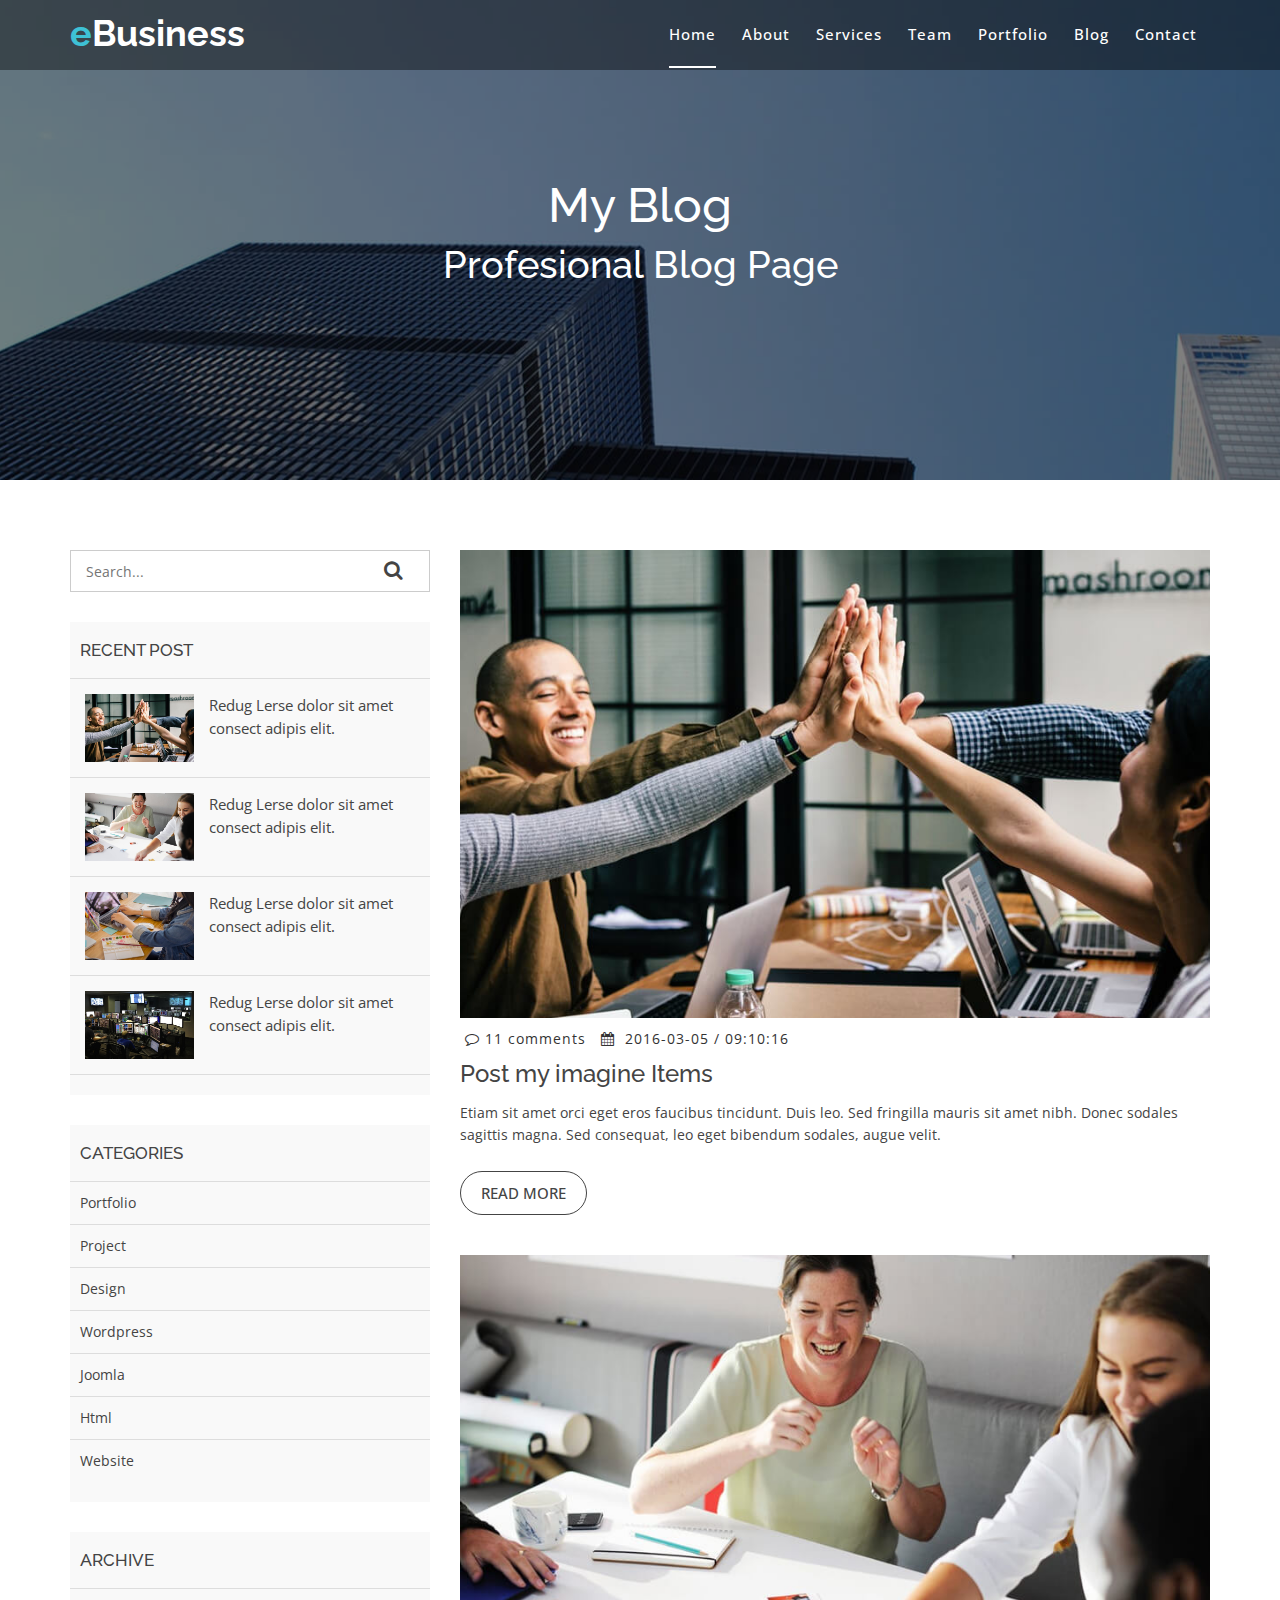
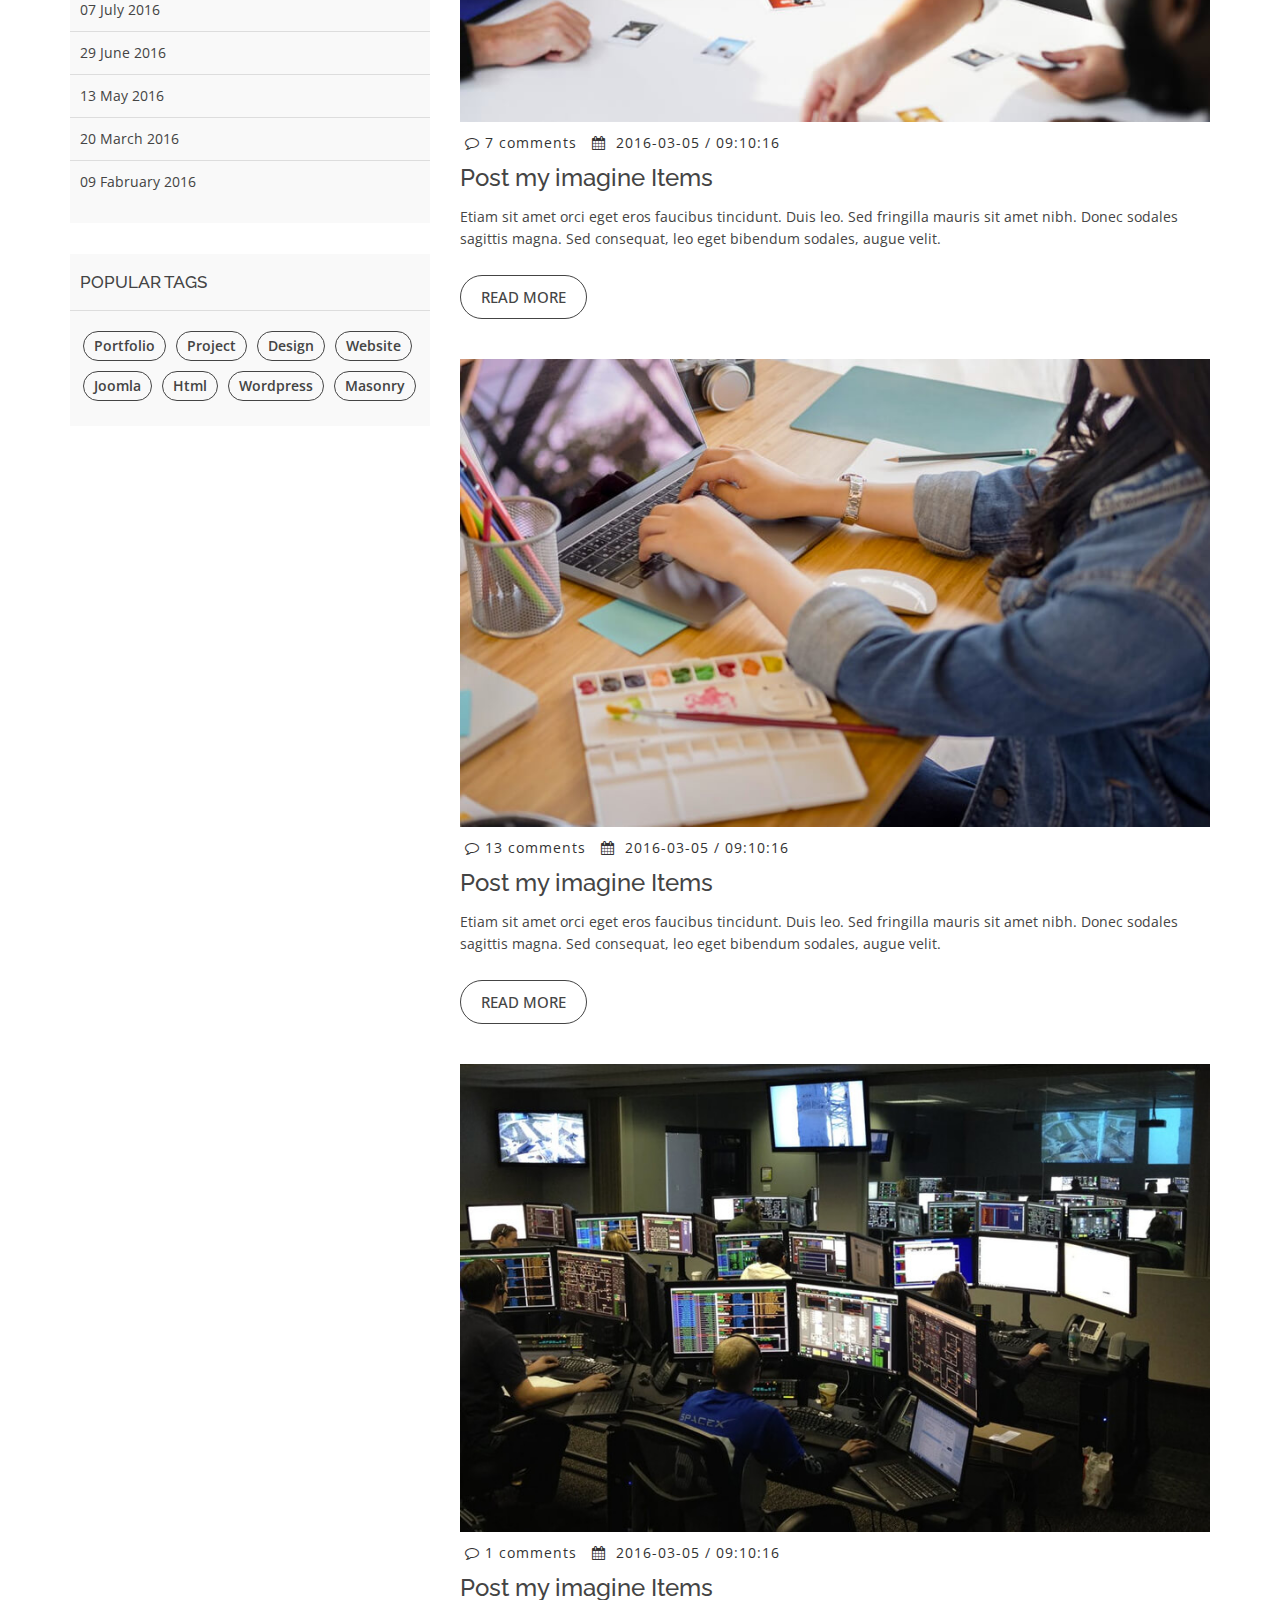
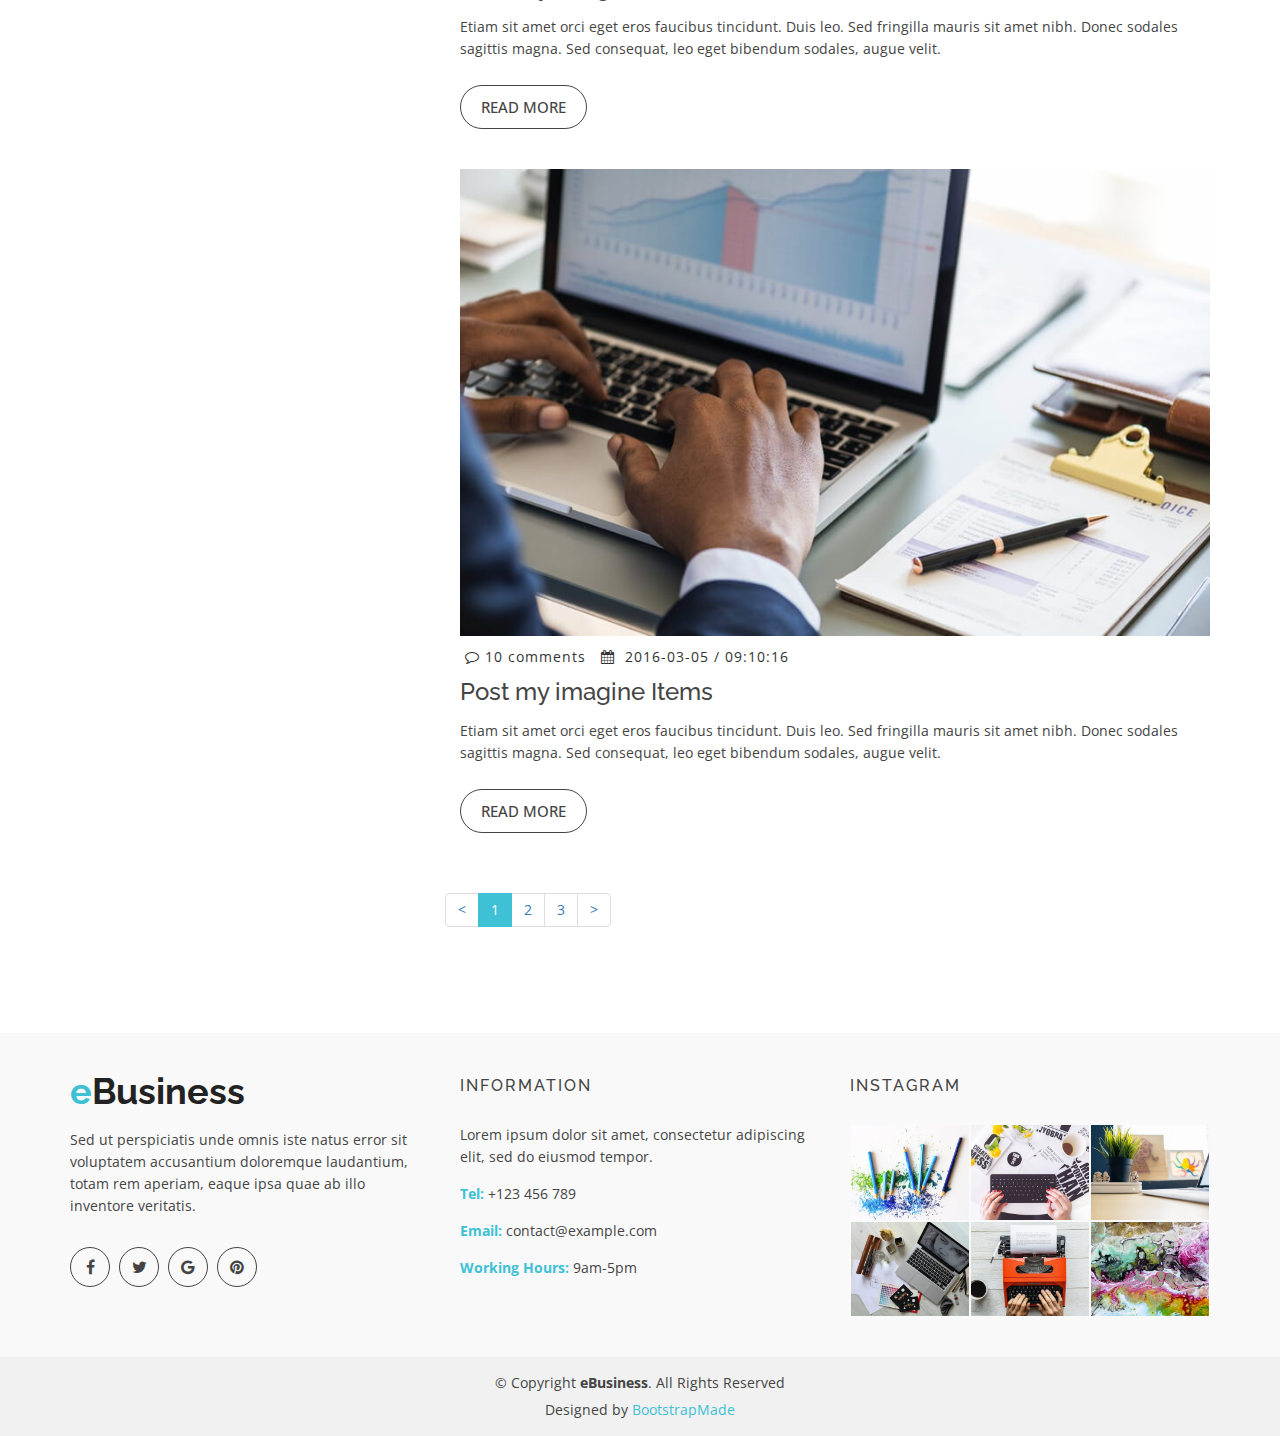
==== index.html @ 84ae8a31 "v1.0.0-w" ====
<!doctype html>
<html lang="en">
<head>
  <meta charset="utf-8">
  <title>eBusiness Bootstrap Template</title>
  <meta content="width=device-width, initial-scale=1.0" name="viewport">
  <meta content="" name="keywords">
  <meta content="" name="description">

  <!-- Favicons -->
  <link href="img/favicon.png" rel="icon">
  <link href="img/apple-touch-icon.png" rel="apple-touch-icon">

  <!-- Google Fonts -->
  <link href="https://fonts.googleapis.com/css?family=Open+Sans:300,400,400i,600,700|Raleway:300,400,400i,500,500i,700,800,900" rel="stylesheet">

  <!-- Bootstrap CSS File -->
  <link href="lib/bootstrap/css/bootstrap.min.css" rel="stylesheet">

  <!-- Libraries CSS Files -->
  <link href="lib/nivo-slider/css/nivo-slider.css" rel="stylesheet">
  <link href="lib/owlcarousel/owl.carousel.css" rel="stylesheet">
  <link href="lib/owlcarousel/owl.transitions.css" rel="stylesheet">
  <link href="lib/font-awesome/css/font-awesome.min.css" rel="stylesheet">
  <link href="lib/animate/animate.min.css" rel="stylesheet">
  <link href="lib/venobox/venobox.css" rel="stylesheet">

  <!-- Nivo Slider Theme -->
  <link href="css/nivo-slider-theme.css" rel="stylesheet">

  <!-- Main Stylesheet File -->
  <link href="css/style.css" rel="stylesheet">

  <!-- Responsive Stylesheet File -->
  <link href="css/responsive.css" rel="stylesheet">

  <!-- =======================================================
    Theme Name: eBusiness
    Theme URL: https://bootstrapmade.com/ebusiness-bootstrap-corporate-template/
    Author: BootstrapMade.com
    License: https://bootstrapmade.com/license/
  ======================================================= -->
</head>

<body data-spy="scroll" data-target="#navbar-example">

  <div id="preloader"></div>

  <header>
    <!-- header-area start -->
    <div id="sticker" class="header-area">
      <div class="container">
        <div class="row">
          <div class="col-md-12 col-sm-12">

            <!-- Navigation -->
            <nav class="navbar navbar-default">
              <!-- Brand and toggle get grouped for better mobile display -->
              <div class="navbar-header">
                <button type="button" class="navbar-toggle collapsed" data-toggle="collapse" data-target=".bs-example-navbar-collapse-1" aria-expanded="false">
										<span class="sr-only">Toggle navigation</span>
										<span class="icon-bar"></span>
										<span class="icon-bar"></span>
										<span class="icon-bar"></span>
									</button>
                <!-- Brand -->
                <a class="navbar-brand page-scroll sticky-logo" href="index.html">
                  <h1><span>e</span>Business</h1>
                  <!-- Uncomment below if you prefer to use an image logo -->
                  <!-- <img src="img/logo.png" alt="" title=""> -->
								</a>
              </div>
              <!-- Collect the nav links, forms, and other content for toggling -->
              <div class="collapse navbar-collapse main-menu bs-example-navbar-collapse-1" id="navbar-example">
                <ul class="nav navbar-nav navbar-right">
                  <li class="active">
                    <a class="page-scroll" href="#home">Home</a>
                  </li>
                  <li>
                    <a class="page-scroll" href="#about">About</a>
                  </li>
                  <li>
                    <a class="page-scroll" href="#services">Services</a>
                  </li>
                  <li>
                    <a class="page-scroll" href="#team">Team</a>
                  </li>
                  <li>
                    <a class="page-scroll" href="#portfolio">Portfolio</a>
                  </li>
                  <li>
                    <a class="page-scroll" href="#blog">Blog</a>
                  </li>
                  <li>
                    <a class="page-scroll" href="#contact">Contact</a>
                  </li>
                </ul>
              </div>
              <!-- navbar-collapse -->
            </nav>
            <!-- END: Navigation -->
          </div>
        </div>
      </div>
    </div>
    <!-- header-area end -->
  </header>
  <!-- header end -->

  <!-- Start Bottom Header -->
  <div class="header-bg page-area">
    <div class="home-overly"></div>
    <div class="container">
      <div class="row">
        <div class="col-md-12 col-sm-12 col-xs-12">
          <div class="slider-content text-center">
            <div class="header-bottom">
              <div class="layer2 wow zoomIn" data-wow-duration="1s" data-wow-delay=".4s">
                <h1 class="title2">My Blog</h1>
              </div>
              <div class="layer3 wow zoomInUp" data-wow-duration="2s" data-wow-delay="1s">
                <h2 class="title3">Profesional Blog Page</h2>
              </div>
            </div>
          </div>
        </div>
      </div>
    </div>
  </div>
  <!-- END Header -->
  <div class="blog-page area-padding">
    <div class="container">
      <div class="row">
        <div class="col-lg-4 col-md-4 col-sm-4 col-xs-12">
          <div class="page-head-blog">
            <div class="single-blog-page">
              <!-- search option start -->
              <form action="#">
                <div class="search-option">
                  <input type="text" placeholder="Search...">
                  <button class="button" type="submit">
                                            <i class="fa fa-search"></i>
                                        </button>
                </div>
              </form>
              <!-- search option end -->
            </div>
            <div class="single-blog-page">
              <!-- recent start -->
              <div class="left-blog">
                <h4>recent post</h4>
                <div class="recent-post">
                  <!-- start single post -->
                  <div class="recent-single-post">
                    <div class="post-img">
                      <a href="#">
												   <img src="img/blog/1.jpg" alt="">
												</a>
                    </div>
                    <div class="pst-content">
                      <p><a href="#"> Redug Lerse dolor sit amet consect adipis elit.</a></p>
                    </div>
                  </div>
                  <!-- End single post -->
                  <!-- start single post -->
                  <div class="recent-single-post">
                    <div class="post-img">
                      <a href="#">
												   <img src="img/blog/2.jpg" alt="">
												</a>
                    </div>
                    <div class="pst-content">
                      <p><a href="#"> Redug Lerse dolor sit amet consect adipis elit.</a></p>
                    </div>
                  </div>
                  <!-- End single post -->
                  <!-- start single post -->
                  <div class="recent-single-post">
                    <div class="post-img">
                      <a href="#">
												   <img src="img/blog/3.jpg" alt="">
												</a>
                    </div>
                    <div class="pst-content">
                      <p><a href="#"> Redug Lerse dolor sit amet consect adipis elit.</a></p>
                    </div>
                  </div>
                  <!-- End single post -->
                  <!-- start single post -->
                  <div class="recent-single-post">
                    <div class="post-img">
                      <a href="#">
												   <img src="img/blog/4.jpg" alt="">
												</a>
                    </div>
                    <div class="pst-content">
                      <p><a href="#"> Redug Lerse dolor sit amet consect adipis elit.</a></p>
                    </div>
                  </div>
                  <!-- End single post -->
                </div>
              </div>
              <!-- recent end -->
            </div>
            <div class="single-blog-page">
              <div class="left-blog">
                <h4>categories</h4>
                <ul>
                  <li>
                    <a href="#">Portfolio</a>
                  </li>
                  <li>
                    <a href="#">Project</a>
                  </li>
                  <li>
                    <a href="#">Design</a>
                  </li>
                  <li>
                    <a href="#">wordpress</a>
                  </li>
                  <li>
                    <a href="#">Joomla</a>
                  </li>
                  <li>
                    <a href="#">Html</a>
                  </li>
                  <li>
                    <a href="#">Website</a>
                  </li>
                </ul>
              </div>
            </div>
            <div class="single-blog-page">
              <div class="left-blog">
                <h4>archive</h4>
                <ul>
                  <li>
                    <a href="#">07 July 2016</a>
                  </li>
                  <li>
                    <a href="#">29 June 2016</a>
                  </li>
                  <li>
                    <a href="#">13 May 2016</a>
                  </li>
                  <li>
                    <a href="#">20 March 2016</a>
                  </li>
                  <li>
                    <a href="#">09 Fabruary 2016</a>
                  </li>
                </ul>
              </div>
            </div>
            <div class="single-blog-page">
              <div class="left-tags blog-tags">
                <div class="popular-tag left-side-tags left-blog">
                  <h4>popular tags</h4>
                  <ul>
                    <li>
                      <a href="#">Portfolio</a>
                    </li>
                    <li>
                      <a href="#">Project</a>
                    </li>
                    <li>
                      <a href="#">Design</a>
                    </li>
                    <li>
                      <a href="#">Website</a>
                    </li>
                    <li>
                      <a href="#">Joomla</a>
                    </li>
                    <li>
                      <a href="#">Html</a>
                    </li>
                    <li>
                      <a href="#">wordpress</a>
                    </li>
                    <li>
                      <a href="#">Masonry</a>
                    </li>
                  </ul>
                </div>
              </div>
            </div>
          </div>
        </div>
        <!-- End left sidebar -->
        <!-- Start single blog -->
        <div class="col-md-8 col-sm-8 col-xs-12">
          <div class="row">
            <div class="col-md-12 col-sm-12 col-xs-12">
              <div class="single-blog">
                <div class="single-blog-img">
                  <a href="blog-details.html">
											<img src="img/blog/1.jpg" alt="">
										</a>
                </div>
                <div class="blog-meta">
                  <span class="comments-type">
											<i class="fa fa-comment-o"></i>
											<a href="#">11 comments</a>
										</span>
                  <span class="date-type">
											<i class="fa fa-calendar"></i>2016-03-05 / 09:10:16
										</span>
                </div>
                <div class="blog-text">
                  <h4>
											<a href="#">Post my imagine Items</a>
										</h4>
                  <p>
                    Etiam sit amet orci eget eros faucibus tincidunt. Duis leo. Sed fringilla mauris sit amet nibh. Donec sodales sagittis magna. Sed consequat, leo eget bibendum sodales, augue velit.
                  </p>
                </div>
                <span>
										<a href="blog-details.html" class="ready-btn">Read more</a>
									</span>
              </div>
            </div>
            <!-- End single blog -->
            <div class="col-md-12 col-sm-12 col-xs-12">
              <div class="single-blog">
                <div class="single-blog-img">
                  <a href="blog-details.html">
											<img src="img/blog/2.jpg" alt="">
										</a>
                </div>
                <div class="blog-meta">
                  <span class="comments-type">
											<i class="fa fa-comment-o"></i>
											<a href="#">7 comments</a>
										</span>
                  <span class="date-type">
											<i class="fa fa-calendar"></i>2016-03-05 / 09:10:16
										</span>
                </div>
                <div class="blog-text">
                  <h4>
											<a href="#">Post my imagine Items</a>
										</h4>
                  <p>
                    Etiam sit amet orci eget eros faucibus tincidunt. Duis leo. Sed fringilla mauris sit amet nibh. Donec sodales sagittis magna. Sed consequat, leo eget bibendum sodales, augue velit.
                  </p>
                </div>
                <span>
										<a href="blog-details.html" class="ready-btn">Read more</a>
									</span>
              </div>
            </div>
            <!-- Start single blog -->
            <div class="col-md-12 col-sm-12 col-xs-12">
              <div class="single-blog">
                <div class="single-blog-img">
                  <a href="blog-details.html">
											<img src="img/blog/3.jpg" alt="">
										</a>
                </div>
                <div class="blog-meta">
                  <span class="comments-type">
											<i class="fa fa-comment-o"></i>
											<a href="#">13 comments</a>
										</span>
                  <span class="date-type">
											<i class="fa fa-calendar"></i>2016-03-05 / 09:10:16
										</span>
                </div>
                <div class="blog-text">
                  <h4>
											<a href="#">Post my imagine Items</a>
										</h4>
                  <p>
                    Etiam sit amet orci eget eros faucibus tincidunt. Duis leo. Sed fringilla mauris sit amet nibh. Donec sodales sagittis magna. Sed consequat, leo eget bibendum sodales, augue velit.
                  </p>
                </div>
                <span>
										<a href="blog-details.html" class="ready-btn">Read more</a>
									</span>
              </div>
            </div>
            <!-- End single blog -->
            <div class="col-md-12 col-sm-12 col-xs-12">
              <div class="single-blog">
                <div class="single-blog-img">
                  <a href="blog-details.html">
											<img src="img/blog/4.jpg" alt="">
										</a>
                </div>
                <div class="blog-meta">
                  <span class="comments-type">
											<i class="fa fa-comment-o"></i>
											<a href="#">1 comments</a>
										</span>
                  <span class="date-type">
											<i class="fa fa-calendar"></i>2016-03-05 / 09:10:16
										</span>
                </div>
                <div class="blog-text">
                  <h4>
											<a href="#">Post my imagine Items</a>
										</h4>
                  <p>
                    Etiam sit amet orci eget eros faucibus tincidunt. Duis leo. Sed fringilla mauris sit amet nibh. Donec sodales sagittis magna. Sed consequat, leo eget bibendum sodales, augue velit.
                  </p>
                </div>
                <span>
										<a href="blog-details.html" class="ready-btn">Read more</a>
									</span>
              </div>
            </div>
            <!-- Start single blog -->
            <div class="col-md-12 col-sm-12 col-xs-12">
              <div class="single-blog">
                <div class="single-blog-img">
                  <a href="blog-details.html">
											<img src="img/blog/5.jpg" alt="">
										</a>
                </div>
                <div class="blog-meta">
                  <span class="comments-type">
											<i class="fa fa-comment-o"></i>
											<a href="#">10 comments</a>
										</span>
                  <span class="date-type">
											<i class="fa fa-calendar"></i>2016-03-05 / 09:10:16
										</span>
                </div>
                <div class="blog-text">
                  <h4>
											<a href="#">Post my imagine Items</a>
										</h4>
                  <p>
                    Etiam sit amet orci eget eros faucibus tincidunt. Duis leo. Sed fringilla mauris sit amet nibh. Donec sodales sagittis magna. Sed consequat, leo eget bibendum sodales, augue velit.
                  </p>
                </div>
                <span>
										<a href="blog-details.html" class="ready-btn">Read more</a>
									</span>
              </div>
            </div>
            <!-- End single blog -->
            <div class="blog-pagination">
              <ul class="pagination">
                <li><a href="#">&lt;</a></li>
                <li class="active"><a href="#">1</a></li>
                <li><a href="#">2</a></li>
                <li><a href="#">3</a></li>
                <li><a href="#">&gt;</a></li>
              </ul>
            </div>
          </div>
        </div>
      </div>
    </div>
  </div>
  <!-- End Blog Area -->

  <div class="clearfix"></div>

  <!-- Start Footer bottom Area -->
  <footer>
    <div class="footer-area">
      <div class="container">
        <div class="row">
          <div class="col-md-4 col-sm-4 col-xs-12">
            <div class="footer-content">
              <div class="footer-head">
                <div class="footer-logo">
                  <h2><span>e</span>Business</h2>
                </div>

                <p>Sed ut perspiciatis unde omnis iste natus error sit voluptatem accusantium doloremque laudantium, totam rem aperiam, eaque ipsa quae ab illo inventore veritatis.</p>
                <div class="footer-icons">
                  <ul>
                    <li>
                      <a href="#"><i class="fa fa-facebook"></i></a>
                    </li>
                    <li>
                      <a href="#"><i class="fa fa-twitter"></i></a>
                    </li>
                    <li>
                      <a href="#"><i class="fa fa-google"></i></a>
                    </li>
                    <li>
                      <a href="#"><i class="fa fa-pinterest"></i></a>
                    </li>
                  </ul>
                </div>
              </div>
            </div>
          </div>
          <!-- end single footer -->
          <div class="col-md-4 col-sm-4 col-xs-12">
            <div class="footer-content">
              <div class="footer-head">
                <h4>information</h4>
                <p>
                  Lorem ipsum dolor sit amet, consectetur adipiscing elit, sed do eiusmod tempor.
                </p>
                <div class="footer-contacts">
                  <p><span>Tel:</span> +123 456 789</p>
                  <p><span>Email:</span> contact@example.com</p>
                  <p><span>Working Hours:</span> 9am-5pm</p>
                </div>
              </div>
            </div>
          </div>
          <!-- end single footer -->
          <div class="col-md-4 col-sm-4 col-xs-12">
            <div class="footer-content">
              <div class="footer-head">
                <h4>Instagram</h4>
                <div class="flicker-img">
                  <a href="#"><img src="img/portfolio/1.jpg" alt=""></a>
                  <a href="#"><img src="img/portfolio/2.jpg" alt=""></a>
                  <a href="#"><img src="img/portfolio/3.jpg" alt=""></a>
                  <a href="#"><img src="img/portfolio/4.jpg" alt=""></a>
                  <a href="#"><img src="img/portfolio/5.jpg" alt=""></a>
                  <a href="#"><img src="img/portfolio/6.jpg" alt=""></a>
                </div>
              </div>
            </div>
          </div>
        </div>
      </div>
    </div>
    <div class="footer-area-bottom">
      <div class="container">
        <div class="row">
          <div class="col-md-12 col-sm-12 col-xs-12">
            <div class="copyright text-center">
              <p>
                &copy; Copyright <strong>eBusiness</strong>. All Rights Reserved
              </p>
            </div>
            <div class="credits">
              <!--
                All the links in the footer should remain intact.
                You can delete the links only if you purchased the pro version.
                Licensing information: https://bootstrapmade.com/license/
                Purchase the pro version with working PHP/AJAX contact form: https://bootstrapmade.com/buy/?theme=eBusiness
              -->
              Designed by <a href="https://bootstrapmade.com/">BootstrapMade</a>
            </div>
          </div>
        </div>
      </div>
    </div>
  </footer>

  <a href="#" class="back-to-top"><i class="fa fa-chevron-up"></i></a>

  <!-- JavaScript Libraries -->
  <script src="lib/jquery/jquery.min.js"></script>
  <script src="lib/bootstrap/js/bootstrap.min.js"></script>
  <script src="lib/owlcarousel/owl.carousel.min.js"></script>
  <script src="lib/venobox/venobox.min.js"></script>
  <script src="lib/knob/jquery.knob.js"></script>
  <script src="lib/wow/wow.min.js"></script>
  <script src="lib/parallax/parallax.js"></script>
  <script src="lib/easing/easing.min.js"></script>
  <script src="lib/nivo-slider/js/jquery.nivo.slider.js" type="text/javascript"></script>
  <script src="lib/appear/jquery.appear.js"></script>
  <script src="lib/isotope/isotope.pkgd.min.js"></script>

  <!-- Contact Form JavaScript File -->
  <script src="contactform/contactform.js"></script>

  <script src="js/main.js"></script>
</body>

</html>
---- lib/venobox/venobox.css ----
/* ------ venobox.css --------*/
.vbox-overlay *, .vbox-overlay *:before, .vbox-overlay *:after{
    -webkit-backface-visibility: hidden;
    -webkit-box-sizing:border-box;
    -moz-box-sizing:border-box;
    box-sizing:border-box;

}
.vbox-overlay{
    display: -webkit-flex;
    display: flex;
    -webkit-flex-direction: column;
    flex-direction: column;
    -webkit-justify-content: center;
    justify-content: center;
    -webkit-align-items: center;
    align-items: center;
    position: fixed;
    left: 0;
    top: 0;
    bottom: 0;
    right: 0;
    z-index: 1040;
    -webkit-transform:translateZ(1000px);
    transform: translateZ(1000px);
    transform-style: preserve-3d;
}

/* ----- navigation ----- */
.vbox-title{
    width: 100%;
    height: 40px;
    float: left;
    text-align: center;
    line-height: 28px;
    font-size: 12px;
    padding: 6px 40px;
    overflow: hidden;
    position: fixed;
    display: none;
    left: 0;
    z-index: 1050;
}
.vbox-close{
    cursor: pointer;
    position: fixed;
    top: -1px;
    right: 0;
    width: 50px;
    height: 40px;
    padding: 6px;
    display: block;
    background-position:10px center;
    overflow: hidden;
    font-size: 24px;
    line-height: 1;
    text-align: center;
    z-index: 1050;
}
.vbox-num{
    cursor: pointer;
    position: fixed;
    left: 0;
    height: 40px;
    display: block;
    overflow: hidden;
    line-height: 28px;
    font-size: 12px;
    padding: 6px 10px;
    display: none;
    z-index: 1050;
}
/* ----- navigation ARROWS ----- */
.vbox-next, .vbox-prev{
    position: fixed;
    top: 50%;
    margin-top: -15px;
    overflow: hidden;
    cursor: pointer;
    display: block;
    width: 45px;
    height: 45px;
    z-index: 1050;
}
.vbox-next span, .vbox-prev span{
    position: relative;
    width: 20px;
    height: 20px;
    border: 2px solid transparent;
    border-top-color: #B6B6B6;
    border-right-color: #B6B6B6;
    text-indent: -100px;
    position: absolute;
    top: 8px;
    display: block;
}
.vbox-prev{
    left: 15px;
}
.vbox-next{
    right: 15px;
}
.vbox-prev span{
    left: 10px;
    -ms-transform: rotate(-135deg);
    -webkit-transform: rotate(-135deg);
    transform: rotate(-135deg);
}
.vbox-next span{
    -ms-transform: rotate(45deg);
    -webkit-transform: rotate(45deg);
    transform: rotate(45deg);
    right: 10px;
}
/* ------- inline window ------ */
.vbox-inline{
    width: 420px;
    height: 315px;
    height: 70vh;
    padding: 10px;
    background: #fff;
    margin: 0 auto;
    overflow: auto;
    text-align: left;
}
/* ------- Video & iFrames window ------ */
.venoframe{
    max-width: 100%;
    width: 100%;
    border: none;
    width: 100%;
    height: 260px;
    height: 70vh;
}
.venoframe.vbvid{
    height: 260px;
}
@media (min-width: 768px) {
    .venoframe, .vbox-inline{
        width: 90%;
        height: 360px;
        height: 70vh;
    }
    .venoframe.vbvid{
        width: 640px;
        height: 360px;
    }
}
@media (min-width: 992px) {
    .venoframe, .vbox-inline{
        max-width: 1200px;
        width: 80%;
        height: 540px;
        height: 70vh;
    }
    .venoframe.vbvid{
        width: 960px;
        height: 540px;
    }
}
/*
Please do NOT edit this part!
or at least read this note: http://i.imgur.com/7C0ws9e.gif
*/
.vbox-open{
    overflow: hidden;
}
.vbox-container{
    position: absolute;
    left: 0;
    right: 0;
    top: 0;
    bottom: 0;
    overflow-x: hidden;
    overflow-y: scroll;
    overflow-scrolling: touch;
    -webkit-overflow-scrolling: touch;
    z-index: 20;
    max-height: 100%;

}

.vbox-content{
    text-align: center;
    float: left;
    width: 100%;
    position: relative;
    overflow: hidden;
    padding: 20px 10px;
}
.vbox-container img{
    max-width: 100%;
    height: auto;
}
.figlio{
    box-shadow: 0 0 12px rgba(0,0,0,0.19), 0 6px 6px rgba(0,0,0,0.23);
    max-width: 100%;
    text-align: initial;
}
img.figlio{
    -webkit-user-select: none;
-khtml-user-select: none;
-moz-user-select: none;
-o-user-select: none;
user-select: none;
}
.vbox-content.swipe-left{
    margin-left: -200px !important;
}
.vbox-content.swipe-right{
    margin-left: 200px !important;
}
.animated{
    webkit-transition: margin 300ms ease-out;
    transition: margin 300ms ease-out;
}
.animate-in{
    opacity: 1;
}
.animate-out{
    opacity: 0;
}
/* ---------- preloader ----------
 * SPINKIT
 * http://tobiasahlin.com/spinkit/
-------------------------------- */
.sk-double-bounce,.sk-rotating-plane{width:40px;height:40px;margin:40px auto}.sk-rotating-plane{background-color:#333;-webkit-animation:sk-rotatePlane 1.2s infinite ease-in-out;animation:sk-rotatePlane 1.2s infinite ease-in-out}@-webkit-keyframes sk-rotatePlane{0%{-webkit-transform:perspective(120px) rotateX(0) rotateY(0);transform:perspective(120px) rotateX(0) rotateY(0)}50%{-webkit-transform:perspective(120px) rotateX(-180.1deg) rotateY(0);transform:perspective(120px) rotateX(-180.1deg) rotateY(0)}100%{-webkit-transform:perspective(120px) rotateX(-180deg) rotateY(-179.9deg);transform:perspective(120px) rotateX(-180deg) rotateY(-179.9deg)}}@keyframes sk-rotatePlane{0%{-webkit-transform:perspective(120px) rotateX(0) rotateY(0);transform:perspective(120px) rotateX(0) rotateY(0)}50%{-webkit-transform:perspective(120px) rotateX(-180.1deg) rotateY(0);transform:perspective(120px) rotateX(-180.1deg) rotateY(0)}100%{-webkit-transform:perspective(120px) rotateX(-180deg) rotateY(-179.9deg);transform:perspective(120px) rotateX(-180deg) rotateY(-179.9deg)}}.sk-double-bounce{position:relative}.sk-double-bounce .sk-child{width:100%;height:100%;border-radius:50%;background-color:#333;opacity:.6;position:absolute;top:0;left:0;-webkit-animation:sk-doubleBounce 2s infinite ease-in-out;animation:sk-doubleBounce 2s infinite ease-in-out}.sk-chasing-dots .sk-child,.sk-spinner-pulse,.sk-three-bounce .sk-child{background-color:#333;border-radius:100%}.sk-double-bounce .sk-double-bounce2{-webkit-animation-delay:-1s;animation-delay:-1s}@-webkit-keyframes sk-doubleBounce{0%,100%{-webkit-transform:scale(0);transform:scale(0)}50%{-webkit-transform:scale(1);transform:scale(1)}}@keyframes sk-doubleBounce{0%,100%{-webkit-transform:scale(0);transform:scale(0)}50%{-webkit-transform:scale(1);transform:scale(1)}}.sk-wave{margin:40px auto;width:50px;height:40px;text-align:center;font-size:10px}.sk-wave .sk-rect{background-color:#333;height:100%;width:6px;display:inline-block;-webkit-animation:sk-waveStretchDelay 1.2s infinite ease-in-out;animation:sk-waveStretchDelay 1.2s infinite ease-in-out}.sk-wave .sk-rect1{-webkit-animation-delay:-1.2s;animation-delay:-1.2s}.sk-wave .sk-rect2{-webkit-animation-delay:-1.1s;animation-delay:-1.1s}.sk-wave .sk-rect3{-webkit-animation-delay:-1s;animation-delay:-1s}.sk-wave .sk-rect4{-webkit-animation-delay:-.9s;animation-delay:-.9s}.sk-wave .sk-rect5{-webkit-animation-delay:-.8s;animation-delay:-.8s}@-webkit-keyframes sk-waveStretchDelay{0%,100%,40%{-webkit-transform:scaleY(.4);transform:scaleY(.4)}20%{-webkit-transform:scaleY(1);transform:scaleY(1)}}@keyframes sk-waveStretchDelay{0%,100%,40%{-webkit-transform:scaleY(.4);transform:scaleY(.4)}20%{-webkit-transform:scaleY(1);transform:scaleY(1)}}.sk-wandering-cubes{margin:40px auto;width:40px;height:40px;position:relative}.sk-wandering-cubes .sk-cube{background-color:#333;width:10px;height:10px;position:absolute;top:0;left:0;-webkit-animation:sk-wanderingCube 1.8s ease-in-out -1.8s infinite both;animation:sk-wanderingCube 1.8s ease-in-out -1.8s infinite both}.sk-chasing-dots,.sk-spinner-pulse{width:40px;height:40px;margin:40px auto}.sk-wandering-cubes .sk-cube2{-webkit-animation-delay:-.9s;animation-delay:-.9s}@-webkit-keyframes sk-wanderingCube{0%{-webkit-transform:rotate(0);transform:rotate(0)}25%{-webkit-transform:translateX(30px) rotate(-90deg) scale(.5);transform:translateX(30px) rotate(-90deg) scale(.5)}50%{-webkit-transform:translateX(30px) translateY(30px) rotate(-179deg);transform:translateX(30px) translateY(30px) rotate(-179deg)}50.1%{-webkit-transform:translateX(30px) translateY(30px) rotate(-180deg);transform:translateX(30px) translateY(30px) rotate(-180deg)}75%{-webkit-transform:translateX(0) translateY(30px) rotate(-270deg) scale(.5);transform:translateX(0) translateY(30px) rotate(-270deg) scale(.5)}100%{-webkit-transform:rotate(-360deg);transform:rotate(-360deg)}}@keyframes sk-wanderingCube{0%{-webkit-transform:rotate(0);transform:rotate(0)}25%{-webkit-transform:translateX(30px) rotate(-90deg) scale(.5);transform:translateX(30px) rotate(-90deg) scale(.5)}50%{-webkit-transform:translateX(30px) translateY(30px) rotate(-179deg);transform:translateX(30px) translateY(30px) rotate(-179deg)}50.1%{-webkit-transform:translateX(30px) translateY(30px) rotate(-180deg);transform:translateX(30px) translateY(30px) rotate(-180deg)}75%{-webkit-transform:translateX(0) translateY(30px) rotate(-270deg) scale(.5);transform:translateX(0) translateY(30px) rotate(-270deg) scale(.5)}100%{-webkit-transform:rotate(-360deg);transform:rotate(-360deg)}}.sk-spinner-pulse{-webkit-animation:sk-pulseScaleOut 1s infinite ease-in-out;animation:sk-pulseScaleOut 1s infinite ease-in-out}@-webkit-keyframes sk-pulseScaleOut{0%{-webkit-transform:scale(0);transform:scale(0)}100%{-webkit-transform:scale(1);transform:scale(1);opacity:0}}@keyframes sk-pulseScaleOut{0%{-webkit-transform:scale(0);transform:scale(0)}100%{-webkit-transform:scale(1);transform:scale(1);opacity:0}}.sk-chasing-dots{position:relative;text-align:center;-webkit-animation:sk-chasingDotsRotate 2s infinite linear;animation:sk-chasingDotsRotate 2s infinite linear}.sk-chasing-dots .sk-child{width:60%;height:60%;display:inline-block;position:absolute;top:0;-webkit-animation:sk-chasingDotsBounce 2s infinite ease-in-out;animation:sk-chasingDotsBounce 2s infinite ease-in-out}.sk-chasing-dots .sk-dot2{top:auto;bottom:0;-webkit-animation-delay:-1s;animation-delay:-1s}@-webkit-keyframes sk-chasingDotsRotate{100%{-webkit-transform:rotate(360deg);transform:rotate(360deg)}}@keyframes sk-chasingDotsRotate{100%{-webkit-transform:rotate(360deg);transform:rotate(360deg)}}@-webkit-keyframes sk-chasingDotsBounce{0%,100%{-webkit-transform:scale(0);transform:scale(0)}50%{-webkit-transform:scale(1);transform:scale(1)}}@keyframes sk-chasingDotsBounce{0%,100%{-webkit-transform:scale(0);transform:scale(0)}50%{-webkit-transform:scale(1);transform:scale(1)}}.sk-three-bounce{margin:40px auto;width:80px;text-align:center}.sk-three-bounce .sk-child{width:20px;height:20px;display:inline-block;-webkit-animation:sk-three-bounce 1.4s ease-in-out 0s infinite both;animation:sk-three-bounce 1.4s ease-in-out 0s infinite both}.sk-circle .sk-child:before,.sk-fading-circle .sk-circle:before{display:block;border-radius:100%;content:'';background-color:#333}.sk-three-bounce .sk-bounce1{-webkit-animation-delay:-.32s;animation-delay:-.32s}.sk-three-bounce .sk-bounce2{-webkit-animation-delay:-.16s;animation-delay:-.16s}@-webkit-keyframes sk-three-bounce{0%,100%,80%{-webkit-transform:scale(0);transform:scale(0)}40%{-webkit-transform:scale(1);transform:scale(1)}}@keyframes sk-three-bounce{0%,100%,80%{-webkit-transform:scale(0);transform:scale(0)}40%{-webkit-transform:scale(1);transform:scale(1)}}.sk-circle{margin:40px auto;width:40px;height:40px;position:relative}.sk-circle .sk-child{width:100%;height:100%;position:absolute;left:0;top:0}.sk-circle .sk-child:before{margin:0 auto;width:15%;height:15%;-webkit-animation:sk-circleBounceDelay 1.2s infinite ease-in-out both;animation:sk-circleBounceDelay 1.2s infinite ease-in-out both}.sk-circle .sk-circle2{-webkit-transform:rotate(30deg);-ms-transform:rotate(30deg);transform:rotate(30deg)}.sk-circle .sk-circle3{-webkit-transform:rotate(60deg);-ms-transform:rotate(60deg);transform:rotate(60deg)}.sk-circle .sk-circle4{-webkit-transform:rotate(90deg);-ms-transform:rotate(90deg);transform:rotate(90deg)}.sk-circle .sk-circle5{-webkit-transform:rotate(120deg);-ms-transform:rotate(120deg);transform:rotate(120deg)}.sk-circle .sk-circle6{-webkit-transform:rotate(150deg);-ms-transform:rotate(150deg);transform:rotate(150deg)}.sk-circle .sk-circle7{-webkit-transform:rotate(180deg);-ms-transform:rotate(180deg);transform:rotate(180deg)}.sk-circle .sk-circle8{-webkit-transform:rotate(210deg);-ms-transform:rotate(210deg);transform:rotate(210deg)}.sk-circle .sk-circle9{-webkit-transform:rotate(240deg);-ms-transform:rotate(240deg);transform:rotate(240deg)}.sk-circle .sk-circle10{-webkit-transform:rotate(270deg);-ms-transform:rotate(270deg);transform:rotate(270deg)}.sk-circle .sk-circle11{-webkit-transform:rotate(300deg);-ms-transform:rotate(300deg);transform:rotate(300deg)}.sk-circle .sk-circle12{-webkit-transform:rotate(330deg);-ms-transform:rotate(330deg);transform:rotate(330deg)}.sk-circle .sk-circle2:before{-webkit-animation-delay:-1.1s;animation-delay:-1.1s}.sk-circle .sk-circle3:before{-webkit-animation-delay:-1s;animation-delay:-1s}.sk-circle .sk-circle4:before{-webkit-animation-delay:-.9s;animation-delay:-.9s}.sk-circle .sk-circle5:before{-webkit-animation-delay:-.8s;animation-delay:-.8s}.sk-circle .sk-circle6:before{-webkit-animation-delay:-.7s;animation-delay:-.7s}.sk-circle .sk-circle7:before{-webkit-animation-delay:-.6s;animation-delay:-.6s}.sk-circle .sk-circle8:before{-webkit-animation-delay:-.5s;animation-delay:-.5s}.sk-circle .sk-circle9:before{-webkit-animation-delay:-.4s;animation-delay:-.4s}.sk-circle .sk-circle10:before{-webkit-animation-delay:-.3s;animation-delay:-.3s}.sk-circle .sk-circle11:before{-webkit-animation-delay:-.2s;animation-delay:-.2s}.sk-circle .sk-circle12:before{-webkit-animation-delay:-.1s;animation-delay:-.1s}@-webkit-keyframes sk-circleBounceDelay{0%,100%,80%{-webkit-transform:scale(0);transform:scale(0)}40%{-webkit-transform:scale(1);transform:scale(1)}}@keyframes sk-circleBounceDelay{0%,100%,80%{-webkit-transform:scale(0);transform:scale(0)}40%{-webkit-transform:scale(1);transform:scale(1)}}.sk-cube-grid{width:40px;height:40px;margin:40px auto}.sk-cube-grid .sk-cube{width:33.33%;height:33.33%;background-color:#333;float:left;-webkit-animation:sk-cubeGridScaleDelay 1.3s infinite ease-in-out;animation:sk-cubeGridScaleDelay 1.3s infinite ease-in-out}.sk-cube-grid .sk-cube1{-webkit-animation-delay:.2s;animation-delay:.2s}.sk-cube-grid .sk-cube2{-webkit-animation-delay:.3s;animation-delay:.3s}.sk-cube-grid .sk-cube3{-webkit-animation-delay:.4s;animation-delay:.4s}.sk-cube-grid .sk-cube4{-webkit-animation-delay:.1s;animation-delay:.1s}.sk-cube-grid .sk-cube5{-webkit-animation-delay:.2s;animation-delay:.2s}.sk-cube-grid .sk-cube6{-webkit-animation-delay:.3s;animation-delay:.3s}.sk-cube-grid .sk-cube7{-webkit-animation-delay:0ms;animation-delay:0ms}.sk-cube-grid .sk-cube8{-webkit-animation-delay:.1s;animation-delay:.1s}.sk-cube-grid .sk-cube9{-webkit-animation-delay:.2s;animation-delay:.2s}@-webkit-keyframes sk-cubeGridScaleDelay{0%,100%,70%{-webkit-transform:scale3D(1,1,1);transform:scale3D(1,1,1)}35%{-webkit-transform:scale3D(0,0,1);transform:scale3D(0,0,1)}}@keyframes sk-cubeGridScaleDelay{0%,100%,70%{-webkit-transform:scale3D(1,1,1);transform:scale3D(1,1,1)}35%{-webkit-transform:scale3D(0,0,1);transform:scale3D(0,0,1)}}.sk-fading-circle{margin:40px auto;width:40px;height:40px;position:relative}.sk-fading-circle .sk-circle{width:100%;height:100%;position:absolute;left:0;top:0}.sk-fading-circle .sk-circle:before{margin:0 auto;width:15%;height:15%;-webkit-animation:sk-circleFadeDelay 1.2s infinite ease-in-out both;animation:sk-circleFadeDelay 1.2s infinite ease-in-out both}.sk-fading-circle .sk-circle2{-webkit-transform:rotate(30deg);-ms-transform:rotate(30deg);transform:rotate(30deg)}.sk-fading-circle .sk-circle3{-webkit-transform:rotate(60deg);-ms-transform:rotate(60deg);transform:rotate(60deg)}.sk-fading-circle .sk-circle4{-webkit-transform:rotate(90deg);-ms-transform:rotate(90deg);transform:rotate(90deg)}.sk-fading-circle .sk-circle5{-webkit-transform:rotate(120deg);-ms-transform:rotate(120deg);transform:rotate(120deg)}.sk-fading-circle .sk-circle6{-webkit-transform:rotate(150deg);-ms-transform:rotate(150deg);transform:rotate(150deg)}.sk-fading-circle .sk-circle7{-webkit-transform:rotate(180deg);-ms-transform:rotate(180deg);transform:rotate(180deg)}.sk-fading-circle .sk-circle8{-webkit-transform:rotate(210deg);-ms-transform:rotate(210deg);transform:rotate(210deg)}.sk-fading-circle .sk-circle9{-webkit-transform:rotate(240deg);-ms-transform:rotate(240deg);transform:rotate(240deg)}.sk-fading-circle .sk-circle10{-webkit-transform:rotate(270deg);-ms-transform:rotate(270deg);transform:rotate(270deg)}.sk-fading-circle .sk-circle11{-webkit-transform:rotate(300deg);-ms-transform:rotate(300deg);transform:rotate(300deg)}.sk-fading-circle .sk-circle12{-webkit-transform:rotate(330deg);-ms-transform:rotate(330deg);transform:rotate(330deg)}.sk-fading-circle .sk-circle2:before{-webkit-animation-delay:-1.1s;animation-delay:-1.1s}.sk-fading-circle .sk-circle3:before{-webkit-animation-delay:-1s;animation-delay:-1s}.sk-fading-circle .sk-circle4:before{-webkit-animation-delay:-.9s;animation-delay:-.9s}.sk-fading-circle .sk-circle5:before{-webkit-animation-delay:-.8s;animation-delay:-.8s}.sk-fading-circle .sk-circle6:before{-webkit-animation-delay:-.7s;animation-delay:-.7s}.sk-fading-circle .sk-circle7:before{-webkit-animation-delay:-.6s;animation-delay:-.6s}.sk-fading-circle .sk-circle8:before{-webkit-animation-delay:-.5s;animation-delay:-.5s}.sk-fading-circle .sk-circle9:before{-webkit-animation-delay:-.4s;animation-delay:-.4s}.sk-fading-circle .sk-circle10:before{-webkit-animation-delay:-.3s;animation-delay:-.3s}.sk-fading-circle .sk-circle11:before{-webkit-animation-delay:-.2s;animation-delay:-.2s}.sk-fading-circle .sk-circle12:before{-webkit-animation-delay:-.1s;animation-delay:-.1s}@-webkit-keyframes sk-circleFadeDelay{0%,100%,39%{opacity:0}40%{opacity:1}}@keyframes sk-circleFadeDelay{0%,100%,39%{opacity:0}40%{opacity:1}}.sk-folding-cube{margin:40px auto;width:40px;height:40px;position:relative;-webkit-transform:rotateZ(45deg);transform:rotateZ(45deg)}.sk-folding-cube .sk-cube{float:left;width:50%;height:50%;position:relative;-webkit-transform:scale(1.1);-ms-transform:scale(1.1);transform:scale(1.1)}.sk-folding-cube .sk-cube:before{content:'';position:absolute;top:0;left:0;width:100%;height:100%;background-color:#333;-webkit-animation:sk-foldCubeAngle 2.4s infinite linear both;animation:sk-foldCubeAngle 2.4s infinite linear both;-webkit-transform-origin:100% 100%;-ms-transform-origin:100% 100%;transform-origin:100% 100%}.sk-folding-cube .sk-cube2{-webkit-transform:scale(1.1) rotateZ(90deg);transform:scale(1.1) rotateZ(90deg)}.sk-folding-cube .sk-cube3{-webkit-transform:scale(1.1) rotateZ(180deg);transform:scale(1.1) rotateZ(180deg)}.sk-folding-cube .sk-cube4{-webkit-transform:scale(1.1) rotateZ(270deg);transform:scale(1.1) rotateZ(270deg)}.sk-folding-cube .sk-cube2:before{-webkit-animation-delay:.3s;animation-delay:.3s}.sk-folding-cube .sk-cube3:before{-webkit-animation-delay:.6s;animation-delay:.6s}.sk-folding-cube .sk-cube4:before{-webkit-animation-delay:.9s;animation-delay:.9s}@-webkit-keyframes sk-foldCubeAngle{0%,10%{-webkit-transform:perspective(140px) rotateX(-180deg);transform:perspective(140px) rotateX(-180deg);opacity:0}25%,75%{-webkit-transform:perspective(140px) rotateX(0);transform:perspective(140px) rotateX(0);opacity:1}100%,90%{-webkit-transform:perspective(140px) rotateY(180deg);transform:perspective(140px) rotateY(180deg);opacity:0}}@keyframes sk-foldCubeAngle{0%,10%{-webkit-transform:perspective(140px) rotateX(-180deg);transform:perspective(140px) rotateX(-180deg);opacity:0}25%,75%{-webkit-transform:perspective(140px) rotateX(0);transform:perspective(140px) rotateX(0);opacity:1}100%,90%{-webkit-transform:perspective(140px) rotateY(180deg);transform:perspective(140px) rotateY(180deg);opacity:0}}
---- css/nivo-slider-theme.css ----
/*
Skin Name: Nivo Slider Default Theme
Skin URI: http://nivo.dev7studios.com
Description: The default skin for the Nivo Slider.
Version: 1.3
Author: Gilbert Pellegrom
Author URI: http://dev7studios.com
Supports Thumbs: true
*/


.slider-area {
  color: #fff;
  position: relative;
  text-align: center;
}

.slider-content {
  padding: 180px 60px;
}

.nivo-caption::after {
  background: #444 none repeat scroll 0 0;
  content: "";
  height: 100%;
  left: 0;
  opacity: 0.5;
  position: absolute;
  top: 0;
  width: 100%;
  z-index: -1;
}

.layer-1-2 {
  margin: 20px 0;
}

.layer-1-1 h2 {
  color: #fff;
  font-size: 32px;
  font-weight: 700;
}

.layer-1-2 h1 {
  color: #fff;
  font-size: 50px;
  font-weight: 700;
  line-height: 60px;
}

.layer-1-3 {
  margin: 50px 0 0;
}

.layer-1-3 a.ready-btn {
  border: 1px solid #fff;
  border-radius: 30px;
  color: #fff;
  cursor: pointer;
  display: inline-block;
  font-size: 17px;
  font-weight: 600;
  margin-top: 30px;
  padding: 10px 20px;
  text-align: center;
  text-transform: uppercase;
  transition: all 0.4s ease 0s;
  z-index: 222;
}

.layer-1-3 a.ready-btn:hover {
  color: #fff;
  background: #3EC1D5;
  border: 1px solid #3EC1D5;
  text-decoration: none;
}

.ready-btn.right-btn {
  margin-right: 15px;
  background: #3EC1D5;
  border: 1px solid #3EC1D5 !important;
}

.ready-btn.right-btn:hover {
  background: transparent !important;
  border: 1px solid #fff !important;
}

.nivo-controlNav {
  bottom: 0;
  left: 0;
  position: absolute;
  right: 0;
  z-index: 8;
}

.nivo-directionNav {
  display: block;
}

.nivo-controlNav a {
  background: transparent none repeat scroll 0 0;
  border: 2px solid #fff;
  box-shadow: none;
  display: inline-block;
  font-size: 0;
  height: 2px;
  margin: 5px 3px;
  opacity: 1;
  text-align: center;
  text-indent: inherit;
  vertical-align: top;
  width: 20px;
}

.nivo-controlNav a:hover, .nivo-controlNav a.active {
  background: #fff none repeat scroll 0 0;
  border-color: #3EC1D5;
  -moz-transform: rotate(180deg);
  -webkit-transform: rotate(180deg);
  -o-transform: rotate(180deg);
  -ms-transform: rotate(180deg);
}

/* Normal desktop :992px. */

@media (min-width: 1400px) and (max-width:1920px) {
  .slider-content {
    padding: 340px 0;
  }
}

/* Normal desktop :992px. */

@media (min-width: 992px) and (max-width: 1169px) {
  .slider-content {
    padding: 144px 0;
  }
}

/* Tablet desktop :768px. */

@media (min-width: 768px) and (max-width: 991px) {
  .slider-content {
    padding: 93px 0;
  }
  .layer-1-2 h1 {
    font-size: 22px;
    line-height: 24px;
  }
  .layer-1-3 a.ready-btn {
    font-size: 14px;
    margin-top: 20px;
    padding: 10px 20px;
  }
}

@media (max-width: 767px) {
  .nivo-directionNav {
    display: none;
  }
  .slider-content {
    padding: 46px 0px;
  }
  .layer-1-2 {
    margin: 10px 0;
  }
  .layer-1-1 h2 {
    font-size: 14px;
    line-height: 16px;
  }
  .layer-1-2 h1 {
    font-size: 14px;
    line-height: 16px;
  }
  .layer-1-3 a.ready-btn {
    font-size: 12px;
    margin-top: 10px;
    padding: 8px 10px;
  }
  .layer-1-3 {
    margin: 10px 0 0;
  }
  .nivo-controlNav {
    bottom: -8px;
  }
}

@media only screen and (min-width: 480px) and (max-width: 767px) {
  .slider-content {
    padding: 70px 0px;
  }
  .layer-1-1 h2, .layer-1-2 h1 {
    font-size: 24px;
    line-height: 30px;
  }
}

/* -------------------------------------
preview-1
---------------------------------------- */

.preview-1 .nivoSlider {
  position: relative;
  background: url(../lib/nivo-slider/img/loading.gif) no-repeat 50% 50%;
}

.preview-1 .nivoSlider img {
  position: absolute;
  top: 0px;
  left: 0px;
  display: none;
}

.preview-1 .nivoSlider a {
  border: 0;
  display: block;
}

.preview-1 .nivo-controlNav {
  text-align: center;
  padding: 20px 0;
}

.preview-1 .nivo-controlNav a {
  display: inline-block;
  width: 22px;
  height: 22px;
  background: url(../lib/nivo-slider/img/bullets.png) no-repeat;
  text-indent: -9999px;
  border: 0;
  margin: 0 2px;
}

.preview-1 .nivo-controlNav a.active {
  background-position: 0 -22px;
}

.preview-1 .nivo-directionNav a {
  display: block;
  width: 30px;
  height: 30px;
  background: url(../lib/nivo-slider/img/arrows.png) no-repeat;
  text-indent: -9999px;
  border: 0;
  opacity: 0;
  -webkit-transition: all 200ms ease-in-out;
  -moz-transition: all 200ms ease-in-out;
  -o-transition: all 200ms ease-in-out;
  transition: all 200ms ease-in-out;
}

.preview-1:hover .nivo-directionNav a {
  opacity: 1;
}

.nivo-prevNav {
  left: 15px;
}

.nivo-nextNav {
  right: 15px;
}

.preview-1 a.nivo-nextNav {
  background-position: -30px 0;
}


.preview-1 .nivo-caption {
  font-family: Helvetica, Arial, sans-serif;
}

.preview-1 .nivo-caption a {
  color: #fff;
  border-bottom: 1px dotted #fff;
}

.preview-1 .nivo-caption a:hover {
  color: #fff;
}

.preview-1 .nivo-controlNav.nivo-thumbs-enabled {
  width: 100%;
}

.preview-1 .nivo-controlNav.nivo-thumbs-enabled a {
  width: auto;
  height: auto;
  background: none;
  margin-bottom: 5px;
}

.preview-1 .nivo-controlNav.nivo-thumbs-enabled img {
  display: block;
  width: 120px;
  height: auto;
}

.preview-1 .nivo-controlNav {
  position: relative;
  z-index: 99999;
  bottom: 68px;
}

.preview-1 .nivo-controlNav a {
  border: 5px solid #fff;
  display: inline-block;
  height: 18px;
  margin: 0 5px;
  text-indent: -9999px;
  width: 18px;
  line-height: 8px;
  background: #3c3c3c;
  cursor: pointer;
  position: relative;
  z-index: 9;
  border-radius: 100%;
  opacity: 0;
  z-index: -999;
}

.preview-1:hover .nivo-controlNav a {
  opacity: 1;
  z-index: 999999;
}

.preview-1 .nivo-controlNav a:hover, .preview-1 .nivo-controlNav a.active {
  background: #000;
  cursor: pointer;
}

/* -------------------------------------
preview-2
---------------------------------------- */

.preview-2 .nivoSlider:hover .nivo-directionNav a.nivo-prevNav {
  left: 50px;
}

.preview-2 .nivoSlider:hover .nivo-directionNav a.nivo-nextNav {
  right: 50px;
}

.preview-2 .nivoSlider .nivo-directionNav a.nivo-prevNav {
  font-size: 0;
}

.preview-2 .nivoSlider .nivo-directionNav a.nivo-nextNav {
  font-size: 0;
}

.preview-2 .nivo-directionNav a.nivo-prevNav::before {
  background: rgba(0, 0, 0, 0) none repeat scroll 0 0;
  color: #ffffff;
  content: "";
  cursor: pointer;
  font: 300 50px/50px FontAwesome;
  position: absolute;
  text-align: center;
  top: 50%;
  transition: all 300ms ease-in 0s;
  z-index: 9;
  font-weight: 100;
  left: 0px;
  width: 50px;
  border: 1px solid #fff;
  border-radius: 50%;
  font-size: 30px;
}

.preview-2 .nivo-directionNav a.nivo-nextNav:hover:before, .preview-2 .nivo-directionNav a.nivo-prevNav:hover:before {
  border-color: #3EC1D5;
  color: #fff;
  background: #3EC1D5;
}

.preview-2 .nivo-directionNav a.nivo-nextNav::before {
  background: rgba(0, 0, 0, 0) none repeat scroll 0 0;
  border: 1px solid #fff;
  border-radius: 50%;
  color: #ffffff;
  content: "";
  cursor: pointer;
  font: 100 30px/50px FontAwesome;
  height: 50px;
  position: absolute;
  right: 0px;
  text-align: center;
  top: 50%;
  transition: all 300ms ease-in 0s;
  width: 50px;
  z-index: 9;
  font-size: 30px;
}

.niceties.preview-2 {
  position: relative;
  height: 100%;
}
---- css/style.css ----
/*
  Theme Name: eBusiness
  Theme URL: https://bootstrapmade.com/ebusiness-bootstrap-corporate-template/
  Author: BootstrapMade.com
  License: https://bootstrapmade.com/license/
*/

/*-----------------------------------------------------------------------------------
   CSS INDEX
  ===================

  1. Theme Default CSS (body, link color, section etc)
  2. Header Area
   2.1 Stick menu Area
  3. About Area
  4.Services Area
  5.Skill Area
  6.Faq Area
  7.Wellcome Area
  8.Team Area
  9.Review Area
  10.Portfolio Area
  11. Pricing Table
  12. Testimonials area
  13. Review Area
  14. Quote area
  15.Footer Area
  16.Home Page-2 Area
  17.Home Page 3  CSS
  18.Blog CSS
  17.Blog Details CSS

-----------------------------------------------------------------------------------*/

/*----------------------------------------*/
/*  1.  Theme default CSS
/*----------------------------------------*/

html, body {
  height: 100%;
}

.floatleft {
  float: left;
}

.floatright {
  float: right;
}

.alignleft {
  float: left;
  margin-right: 15px;
  margin-bottom: 15px;
}

.alignright {
  float: right;
  margin-left: 15px;
  margin-bottom: 15px;
}

.aligncenter {
  display: block;
  margin: 0 auto 15px;
}

a:focus {
  outline: 0px solid;
}

img {
  max-width: 100%;
  height: auto;
}

.fix {
  overflow: hidden;
}

p {
  margin: 0 0 15px;
  color: #444;
}

h1, h2, h3, h4, h5, h6 {
  font-family: 'Raleway', sans-serif;
  margin: 0 0 15px;
  color: #444;
  font-weight: 500;
}

h1 {
  font-size: 48px;
  line-height: 50px;
}

h2 {
  font-size: 38px;
  line-height: 40px;
}

h3 {
  font-size: 30px;
  line-height: 32px;
}

h4 {
  font-size: 24px;
  line-height: 26px;
}

h5 {
  font-size: 20px;
  line-height: 22px;
}

h6 {
  font-size: 16px;
  line-height: 20px;
}

a {
  transition: all 0.3s ease 0s;
  text-decoration: none;
}

a:hover {
  color: #3EC1D5;
  text-decoration: none;
}

a:active, a:hover {
  outline: 0 none;
}

body {
  background: #fff none repeat scroll 0 0;
  color: #444;
  font-family: 'Open Sans', sans-serif;
  font-size: 14px;
  text-align: left;
  overflow-x: hidden;
  line-height: 22px;
}

/* Back to top button */
.back-to-top {
  position: fixed;
  display: none;
  background: #3EC1D5;
  color: #fff;
  padding: 6px 12px 9px 12px;
  font-size: 16px;
  border-radius: 2px;
  right: 15px;
  bottom: 15px;
  transition: background 0.5s;
}

@media (max-width: 768px) {
  .back-to-top {
    bottom: 15px;
  }
}

.back-to-top:focus {
  background: #3EC1D5;
  color: #fff;
  outline: none;
}

.back-to-top:hover {
  background: #3cd6ed;
  color: #fff;
}

.clear {
  clear: both;
}

ul {
  list-style: outside none none;
  margin: 0;
  padding: 0;
}

input, select, textarea, input[type="text"], input[type="date"], input[type="url"], input[type="email"], input[type="password"], input[type="tel"], button, button[type="submit"] {
  -moz-appearance: none;
  box-shadow: none !important;
}

div#preloader {
  position: fixed;
  left: 0;
  top: 0;
  z-index: 99999;
  width: 100%;
  height: 100%;
  overflow: visible;
  background: #fff url('../img/preloader.gif') no-repeat center center;
}

::-moz-selection {
  background: #3EC1D5;
  text-shadow: none;
}

::selection {
  background: #3EC1D5;
  text-shadow: none;
}

.area-padding {
  padding: 70px 0px 80px;
}

.area-padding-2 {
  padding: 70px 0px 50px;
}

.padding-2 {
  padding-bottom: 90px;
}

.section-headline h2 {
  display: inline-block;
  font-size: 40px;
  font-weight: 600;
  margin-bottom: 70px;
  position: relative;
  text-transform: capitalize;
}

.section-headline h2::after {
  border: 1px solid #333;
  bottom: -20px;
  content: "";
  left: 0;
  margin: 0 auto;
  position: absolute;
  right: 0;
  width: 40%;
}

.sec-head {
  display: inline-block;
  font-size: 17px;
  font-weight: 600;
  margin-bottom: 0;
  padding: 0 0 10px;
  text-transform: uppercase;
  transition: all 0.4s ease 0s;
}

/*--------------------------------*/

/*  2. Header top Area
/*--------------------------------*/

.header-area {
  position: absolute;
  top: 0;
  left: 0;
  width: 100%;
  height: auto;
  background: rgba(0, 0, 0, 0.40);
  z-index: 9;
}

.navbar-header a.navbar-brand {
  display: inline-block;
  height: 70px;
  padding: 15px 0;
}

.main-menu ul.navbar-nav li {
  display: inline-block;
  padding: 0px 13px;
}

.main-menu ul.navbar-nav li a {
  background: rgba(0, 0, 0, 0) none repeat scroll 0 0;
  color: #fff;
  font-size: 15px;
  font-weight: 500;
  padding: 24px 0px;
  text-transform: capitalize;
  letter-spacing: 1px;
}

.main-menu ul.navbar-nav li.active > a::after {
  border: 1px solid #fff;
  bottom: 0px;
  content: "";
  left: 0;
  position: absolute;
  width: 100%;
}

.main-menu ul.navbar-nav li.active a:hover {
  background: none;
  color: #fff;
}

.main-menu ul.navbar-nav li.active a:focus {
  color: #fff;
}

.main-menu ul.navbar-nav li.active a {
  background: rgba(0, 0, 0, 0) none repeat scroll 0 0;
  color: #fff;
  position: relative;
}

.main-menu ul.navbar-nav li a:hover {
  color: #3EC1D5;
}

.navbar {
  border: medium none;
  margin-bottom: 0;
}

.navbar-default {
  background: rgba(0, 0, 0, 0) none repeat scroll 0 0;
}

.main-menu ul.navbar-default .navbar-nav>.active>a, .navbar-default .navbar-nav>.active>a:hover, .navbar-default .navbar-nav>.active>a:focus {
  background: none;
  color: #333;
}

.navbar-default .navbar-toggle {
  background: rgba(0, 0, 0, 0) none repeat scroll 0 0;
  border: medium none;
  border-radius: 0;
  padding: 25px 0px;
}

.navbar-default .navbar-nav>li>a:hover, .navbar-default .navbar-nav>li>a:focus {
  background-color: transparent;
  color: #fff;
}

.navbar-default .navbar-toggle:hover, .navbar-default .navbar-toggle:focus {
  background: none;
}

.navbar-default .navbar-toggle .icon-bar {
  background-color: #fff;
  width: 30px;
  height: 2px;
}

.top-right.text-right {
  float: right;
  position: relative;
  top: 24px;
  margin-left: 20px;
}

.top-right.text-right>li {
  float: right;
  margin: 0px 8px;
}

.top-right.text-right li a {
  color: #fff;
}

.main-menu .dropdown ul {
  background: #000;
}

.main-menu .dropdown ul li {
  display: block;
}

/*--------------------------------*/

/* 2.1. Stick menu
/*--------------------------------*/

.header-area.stick {
  background-color: rgba(0, 0, 0, 1);
  height: 70px;
  position: fixed;
  top: 0;
  width: 100%;
  z-index: 1000;
}

.stick .navbar-header a.navbar-brand {
  display: inline-block;
  height: 90px;
}

.stick .navbar-brand>img {
  display: none;
}

.stick .navbar-brand.sticky-logo>img {
  display: block;
}

.sticky-logo h1 {
  color: #fff;
  padding: 0;
  margin: 0;
  font-size: 36px;
  font-weight: bold;
  line-height: 1;
}

.sticky-logo h1 span {
  color: #3ec1d5;
}
.stick .main-menu ul.navbar-nav li.active > a::after {
  border: 1px solid #fff;
  bottom: 0px;
  content: "";
  left: 0;
  position: absolute;
  width: 100%;
}

.stick .main-menu ul.nav>li>a:hover {
  color: #fff;
}

.stick .main-menu ul.navbar-nav li.active a {
  background: rgba(0, 0, 0, 0) none repeat scroll 0 0;
  color: #fff;
  position: relative;
}

.stick .mainmenu ul#nav>li:hover>a, .stick .mainmenu ul#nav li .mega-menu, .stick .mainmenu ul#nav li ul.sub-menu {
  background-color: #f5f5f5;
  color: #fff;
  outline: medium none;
}

.stick .mainmenu ul#nav li:hover ul.sub-menu li a:hover, .mainmenu ul#nav li .mega-menu span>a:hover, .stick .mainmenu ul#nav li .mega-menu-shop a.mega-menu-title:hover {
  color: #fff;
}

.stick .logo {
  height: 20px;
}

.stick .logo a {
  margin-top: 0px;
}

.stick .main-menu ul.nav>li>a {
  color: #fff;
  line-height: 22px;
  padding: 24px 0px;
  text-transform: capitalize;
  letter-spacing: 1px;
}

.stick .navbar-default .navbar-toggle .icon-bar {
  background-color: #fff;
  width: 30px;
  height: 2px;
}

.stick .navbar-default .navbar-toggle {
  padding: 10px 0px;
}

/*------------------------------
  3. About Area
--------------------------------*/

.about-area {
  background-color: #f9f9f9;
}

.single-well>a {
  display: block;
}

.single-well ul li {
  color: #444;
  display: block;
  padding: 5px 0;
}

.single-well ul li i {
  color: #3EC1D5;
  padding-right: 10px;
  font-size: 12px;
}

.single-well p {
  color: #444;
}

/*--------------------------------*/

/* 4.Services Area
/*--------------------------------*/

.services-icon {
  color: #444;
  display: inline-block;
  font-size: 36px;
  line-height: 36px;
  margin-bottom: 20px;
}

.section-headline.services-head>h2 {
  margin-bottom: 25px;
}

.services-details {
  padding-top: 40px;
  transition: all 0.5s ease 0s;
}

.services-details:hover h4, .services-details:hover .services-icon {
  color: #3EC1D5;
}

.row.second-row {
  margin-top: 40px;
}

.section-head>h2 {
  color: #333;
}

.single-services>h4 {
  color: #444;
  font-size: 24px;
  font-weight: 500;
}

.single-services>p {
  color: #333;
  font-size: 14px;
}

/*----------------------------------------
  5.Skill Area
----------------------------------------*/

.our-skill-area {
  position: relative;
}

.our-skill-area {
  background: rgba(248, 248, 248, 0.8) url("../img/background/bg1.jpg") no-repeat fixed center top / cover;
}

.test-overly {
  background: rgba(0, 0, 0, 0.80);
  position: absolute;
  width: 100%;
  height: 100%;
}

.progress-h4 {
  color: #fff;
  font-weight: 500;
}

/*----------------------------------------
  6.Faq Area
----------------------------------------*/

.faq-details .panel-heading {
  padding: 0;
}

.panel-default>.panel-heading {
  background-color: transparent;
  border: medium none;
  color: #333;
}

.faq-details h4.check-title a {
  color: #333;
  display: block;
  font-weight: 700;
  letter-spacing: 2px;
  margin-left: 40px;
  padding: 6px 10px;
  text-decoration: none;
}

.panel-body {
  padding: 15px 15px 0px 50px;
}

.faq-details h4.check-title {
  color: #444;
  font-size: 18px;
  font-weight: 500;
  margin-bottom: 0;
}

.faq-details a span.acc-icons {
  position: relative;
}

.faq-details a span.acc-icons::before {
  color: #333;
  content: "";
  font-family: fontawesome;
  font-size: 24px;
  height: 40px;
  left: -51px;
  line-height: 39px;
  position: absolute;
  text-align: center;
  top: -10px;
  width: 42px;
}

.faq-details h4.check-title a.active, .faq-details a.active span.acc-icons::before {
  color: #3EC1D5;
}

.faq-details a.active span.acc-icons::before {
  content: "";
  font-family: fontawesome;
  font-size: 24px;
  height: 40px;
  left: -51px;
  line-height: 39px;
  position: absolute;
  text-align: center;
  top: -10px;
  width: 42px;
}

.second-row {
  margin-top: 30px;
}

.event-content.head-team h4 {
  background: transparent none repeat scroll 0 0;
  color: #333;
  padding: 30px 0 10px;
  font-weight: 500;
  text-transform: capitalize;
}

.tab-menu .nav-tabs>li>a:hover {
  border-color: #eee #eee #ddd;
}

.tab-menu {
  display: block;
  text-align: center;
}

.tab-menu ul.nav {
  margin: 0;
  padding: 0;
}

.tab-menu ul.nav li {
  border: medium none;
  display: inline-block;
}

.tab-content {
  border: 1px solid #ccc;
  padding: 0 15px 15px;
}

.tab-menu ul.nav li a {
  background: rgba(0, 0, 0, 0) none repeat scroll 0 0;
  border-radius: 0;
  color: #444;
  display: block;
  font-weight: 500;
  margin-right: 5px;
  padding: 10px 20px;
  font-family: raleway;
  font-size: 18px;
}

.tab-menu ul li.active a, .tab-menu ul li.hover a, .tab-menu ul li.focus a {
  border-bottom: 1px solid #fff;
  color: #3EC1D5 !important;
}

.tab-menu .nav-tabs {
  border-bottom: none;
}

.tab-main-img a {
  position: relative;
  display: block;
}

.tab-main-img a:hover span.events-offer {
  height: 20%;
}

.tab-main-img a span.events-offer {
  background: rgba(0, 0, 0, 0.8) none repeat scroll 0 0;
  bottom: 0;
  color: #fff;
  content: "";
  font-size: 20px;
  font-weight: 700;
  height: 0%;
  left: 0;
  line-height: 70px;
  padding: 0;
  position: absolute;
  text-align: left;
  transition: all 0.5s ease 0s;
  width: 100%;
  padding: 0px 10px;
}

/*----------------------------------------
 7.Wellcome Area Css
----------------------------------------*/

.wellcome-area {
  background: rgba(248, 248, 248, 0.8) url("../img/background/bg1.jpg");
  background-size: cover;
  background-position: center top;
  background-repeat: no-repeat;
  background-attachment: fixed;
}

.well-bg {
  position: relative;
}

.wellcome-text {
  margin: 70px 0;
  padding: 30px 40px;
}

.well-text>h2 {
  color: #fff;
  font-size: 44px;
  font-weight: 500;
  line-height: 50px;
}

.well-text p {
  font-size: 18px;
  font-style: italic;
  color: #fff;
}

.wellcome-text .section-headline p {
  margin-bottom: 0;
}

.subs-feilds {
  border: 1px solid #fff;
  display: inline-block;
  height: 52px;
  margin-top: 30px;
  width: 60%;
  border-radius: 30px;
  overflow: hidden;
}

.suscribe-input input {
  background: transparent none repeat scroll 0 0;
  border: medium none;
  color: #fff;
  float: left;
  font-size: 15px;
  line-height: 24px;
  padding: 11px 15px;
  width: 70%;
  height: 50px;
}

.suscribe-input button {
  background: #3ec1d5 none repeat scroll 0 0;
  border: medium none;
  border-radius: 0 20px 20px 0;
  color: #fff;
  float: left;
  font-size: 20px;
  font-weight: 700;
  padding: 14px 20px;
  width: 30%;
}

.suscribe-input button:hover {
  background: #fff none repeat scroll 0 0;
  color: #3ec1d5;
}

/*----------------------------------------
 8.Team Area Css
----------------------------------------*/

.team-member {
  background: rgba(0, 0, 0, 0.65) none repeat scroll 0 0;
  display: block;
  margin-right: -15px;
  padding: 10px;
  position: relative;
  overflow: hidden;
}

.team-member::before {
  background: rgba(0, 0, 0, 0) url("../img/team/team01.jpg") repeat scroll 0 0;
  content: "";
  display: block;
  height: 100%;
  left: 0;
  margin-right: -15px;
  padding: 10px;
  position: absolute;
  top: 0;
  width: 100%;
  z-index: -1;
  background-repeat: no-repeat;
  background-size: cover;
  background-position: top center;
  transition: 5s;
  transform: scale(1);
}

.team-member:hover.team-member::before {
  transform: scale(1.2);
}

.single-team-member {
  border: 1px solid #ddd;
}

.team-left-text h4 {
  color: #fff;
  font-size: 30px;
  font-weight: 700;
  text-transform: uppercase;
}

.team-left-text p {
  color: #fff;
  font-size: 17px;
  line-height: 26px;
}

.email-news {
  display: block;
  margin: 30px 0;
  overflow: hidden;
  text-align: center;
  width: 100%;
}

.email-news .email_button input {
  background: rgba(0, 0, 0, 0) none repeat scroll 0 0;
  border: 1px solid #fff;
  color: #fff;
  float: left;
  font-size: 13px;
  padding: 8px;
  width: 81%;
}

.email-news .email_button>button {
  background: rgba(0, 0, 0, 0) none repeat scroll 0 0;
  border: 1px solid #fff;
  color: #fff;
  float: left;
  font-size: 16px;
  padding: 8px 12px;
  text-align: center;
}

.email-news .email_button>button:hover {
  background: #3EC1D5;
  border: 1px solid #fff;
  color: #fff;
}

.team-left-icon ul li {
  display: inline-block;
}

.team-left-icon ul li a:hover {
  color: #3EC1D5;
  background: #fff;
  border: 2px solid #fff;
}

.team-left-icon ul li a {
  border: 2px solid #fff;
  color: #fff;
  display: block;
  font-size: 16px;
  height: 40px;
  line-height: 37px;
  margin: 0 3px;
  width: 40px;
}

.team-member-carousel .single-team-member {
  overflow: hidden;
  width: 100%;
}

.single-team-member:hover .team-img a:after {
  opacity: 1;
}

.single-team-member:hover .team-social-icon {
  top: 45%;
  opacity: 1;
}

.team-img {
  position: relative;
}

.team-img>a {
  display: block;
}

.team-img>a::after {
  background: rgba(0, 0, 0, 0.70);
  bottom: 0;
  content: "";
  height: 100%;
  left: 0;
  position: absolute;
  transition: all 0.5s ease 0s;
  width: 100%;
  opacity: 0;
}

.team-social-icon {
  left: 50%;
  margin-left: -61px;
  opacity: 0;
  position: absolute;
  top: 30%;
  transition: 1.3s;
}

.team-social-icon ul li {
  display: inline-block;
}

.team-social-icon ul li a {
  border: 1px solid #fff;
  border-radius: 50%;
  color: #fff;
  display: block;
  font-size: 14px;
  height: 34px;
  line-height: 35px;
  margin: 0 3px;
  width: 34px;
}

.team-social-icon ul li a:hover {
  color: #fff;
  border: 1px solid #3EC1D5;
  background: #3EC1D5;
}

.team-content {
  padding: 10px 0px;
}

.team-content>h4, .team-content>p {
  color: #444;
  margin-bottom: 5px;
}

.team-content.head-team p {
  margin-bottom: 0;
}

.team-left-icon.text-center {
  margin-bottom: 20px;
}

.head-team h4 {
  display: inline-block;
  font-size: 25px;
  font-weight: 600;
  padding-bottom: 10px;
  text-transform: uppercase;
}

/*--------------------------------*/

/*  9.review Area
/*--------------------------------*/

.reviews-area {
  background: url(../img/background/bg1.jpg);
  overflow: hidden;
  background-repeat: no-repeat;
  background-size: cover;
  background-position: top center;
  background-attachment: fixed;
  width: 100%;
  height: auto;
  position: relative;
}

.work-left-text {
  background: #3EC1D5 none repeat scroll 0 0;
}

.work-left-text {
  width: 50%;
}

.work-right-text {
  background: rgba(0, 0, 0, 0.8) none repeat scroll 0 0;
  float: right;
  height: 100%;
  overflow: hidden;
  padding: 71px 0;
  width: 50%;
  position: absolute;
  right: 0;
  top: 0;
}

.work-right-text h2 {
  color: #fff;
  text-transform: uppercase;
  font-size: 24px;
}

.work-right-text h5 {
  color: #fff;
  font-size: 18px;
  font-weight: 700;
  line-height: 34px;
  text-transform: uppercase;
}

.work-right-text .sus-btn {
  margin-left: 0;
  margin-top: 20px;
}

.single-awesome-4 {
  display: block;
  float: left;
  overflow: hidden;
  width: 33.33%;
}

.single-awesome-4 .add-actions {
  padding: 10px 20px;
}

/*----------------------------------------
 10.Portfolio Area Css
----------------------------------------*/

.pst-content {
  padding-left: 10px;
}

.project-menu {
  margin-bottom: 40px;
  text-align: center;
}

.project-menu li {
  display: inline-block;
}

.project-menu li a {
  background: #fff none repeat scroll 0 0;
  border: 1px solid #444;
  border-radius: 20px;
  color: #444;
  cursor: pointer;
  display: inline-block;
  font-size: 14px;
  font-weight: 500;
  margin: 0 4px;
  padding: 6px 15px;
  text-transform: capitalize;
  transition: all 0.3s ease 0s;
}

.project-menu li a.active, .project-menu li a:hover {
  border-color: #3EC1D5;
  background: #3EC1D5;
  color: #fff;
  text-decoration: none;
}

.single-awesome-portfolio {
  float: left;
  overflow: hidden;
  padding: 15px;
  width: 25%;
  position: relative;
}

.single-awesome-project {
  overflow: hidden;
  margin-bottom: 30px;
}

.first-item {
  margin-bottom: 30px;
}

.awesome-img {
  display: block;
  width: 100%;
  height: 100%;
  position: relative;
}

.awesome-img>a {
  display: block;
  position: relative;
}

.single-awesome-project:hover .awesome-img>a::after {
  opacity: 1;
}

.single-awesome-project:hover .add-actions {
  opacity: 1;
  bottom: 0;
}

.awesome-img>a::after {
  background: rgba(0, 0, 0, 0.7) none repeat scroll 0 0;
  content: "";
  height: 100%;
  left: 0;
  position: absolute;
  top: 0;
  width: 100%;
  opacity: 0;
  transition: 0.4s;
}

.add-actions {
  background: rgba(0, 0, 0, 0.6) none repeat scroll 0 0;
  bottom: 30px;
  display: block;
  height: 100%;
  left: 0;
  opacity: 0;
  overflow: hidden;
  padding: 10px 15px;
  position: absolute;
  transition: all 0.4s ease 0s;
  width: 100%;
}

.project-dec {
  display: block;
  height: 100%;
  width: 100%;
}

.project-dec a {
  display: block;
  height: 100%;
  width: 100%;
}

.project-dec h4 {
  margin-bottom: 5px;
}

.project-dec h4:hover {
  color: #fff;
}

.project-dec h4 {
  color: #ddd;
  font-size: 24px;
  margin-top: -45px;
  padding-top: 50%;
  text-decoration: none;
  text-transform: uppercase;
  font-weight: 800;
}

.project-dec span {
  color: #ddd;
  font-size: 13px;
}

.project-action-btn {
  display: block;
  height: 100%;
  text-align: center;
  transition: all 1s ease 0s;
  width: 100%;
}

.project-action-btn li {
  display: block;
  height: 100%;
  width: 100%;
}

.project-action-btn li a {
  display: block;
  height: 100%;
  width: 100%;
}

/*----------------------------------------*/

/* 11. Pricing Area
/*----------------------------------------*/

.pricing-area {
  background: rgba(0, 0, 0, 0.02) none repeat scroll 0 0;
}

.pri_table_list {
  border: 1px solid #ccc;
  text-align: center;
  transition: all 0.4s ease 0s;
  background: #fff;
}

.pri_table_list h3 span {
  font-size: 16px;
}

.pri_table_list ol li {
  border-bottom: 1px solid #ccc;
  color: #666;
  padding: 12px 15px;
  position: relative;
  text-align: left;
}

.pri_table_list li.check.cross::after {
  content: "\f00d";
  font-family: fontawesome;
  font-size: 14px;
  position: absolute;
  right: 50px;
  top: 12px;
  color: indianred;
}

.pri_table_list li.check::after {
  content: "\f00c";
  font-family: fontawesome;
  font-size: 14px;
  position: absolute;
  right: 50px;
  top: 12px;
  color: #3EC1D5;
}

.pri_table_list button {
  background: #444 none repeat scroll 0 0;
  border: 1px solid #444;
  color: #fff;
  margin-bottom: 25px;
  padding: 10px 35px;
  text-transform: uppercase;
  transition: all 0.4s ease 0s;
  border-radius: 30px;
}

.pri_table_list>h3 {
  color: #333;
  font-size: 24px;
  font-weight: 700;
  line-height: 25px;
  padding: 30px 0 20px;
  text-transform: uppercase;
  transition: all 0.4s ease 0s;
}

.pri_table_list ol {
  list-style: outside none none;
  margin: 0;
  padding: 0 0 25px;
}

.pri_table_list.active {
  transition: all 0.4s ease 0s;
  position: relative;
  overflow: hidden;
}

.saleon {
  background: #3EC1D5 none repeat scroll 0 0;
  color: #fff;
  font-size: 13px;
  font-weight: 700;
  left: -26px;
  padding: 2px 25px;
  position: absolute;
  text-transform: uppercase;
  top: 16px;
  transform: rotate(-45deg);
  -webkit-transform: rotate(-45deg);
  -ms-transform: rotate(-45deg);
  -o-transform: rotate(-45deg);
  -moz-transform: rotate(-45deg);
}

.pri_table_list>button:hover {
  background-color: #fff;
  border: 1px solid #333;
  color: #333;
}

.active>h3 {
  background: #f5f5f5 none repeat scroll 0 0;
  color: #333;
  transition: all 0.4s ease 0s;
}

.active>button {
  background: #3EC1D5 none repeat scroll 0 0;
  border: 1px solid #3EC1D5;
  color: #fff;
  transition: 0.4s;
}

.active>button:hover {
  background: #333 none repeat scroll 0 0;
  border: 1px solid #333;
  color: #fff;
  transition: 0.4s;
}

/*----------------------------------------
 12.Testimonial Area Css
----------------------------------------*/

.testimonials-area {
  background: rgba(0, 0, 0, 0) url("../img/background/slider1.jpg") no-repeat fixed center top / cover;
  height: auto;
  width: 100%;
}

.testi-inner {
  position: relative;
  width: 100%;
  height: auto;
  z-index: 1;
}

.testi-overly {
  background: rgba(0, 0, 0, 0.7) none repeat scroll 0 0;
  height: 100%;
  left: 0;
  position: absolute;
  top: 0;
  width: 100%;
  z-index: -1;
}

.quate {
  border: 1px dotted #fff;
  border-radius: 50%;
  color: #fff;
  display: inline-block;
  font-size: 24px;
  height: 70px;
  line-height: 70px;
  width: 70px;
}

.quate:hover {
  color: #fff;
}

.testi-img img {
  border: 1px dotted rgba(0, 0, 0, 0.05);
  border-radius: 2px;
  height: 80px;
  margin: 0 auto;
  padding: 5px;
  transition: background 0.6s ease-out 0s;
  width: 80px !important;
}

.testi-text p {
  color: #fff;
  font-size: 16px;
  line-height: 1.5em;
  margin: 20px 0;
  letter-spacing: 1px;
}

.testi-text h6 {
  color: #fff;
  font-size: 20px;
}

.testimonial-carousel.owl-carousel.owl-theme .owl-controls .owl-dots div.owl-dot>span {
  background: #fff none repeat scroll 0 0;
  display: inline-block;
  height: 8px;
  width: 8px;
  -moz-transition: 0.4s;
  -webkit-transition: 0.4s;
  -o-transition: 0.4s;
  -ms-transition: 0.4s;
  transition: 0.4s;
  border-radius: 50%;
}

.testimonial-carousel.owl-carousel.owl-theme .owl-controls .owl-dots {
  bottom: -30px;
  display: block;
  left: 50%;
  margin-left: -20px;
  position: absolute;
}

.testimonial-content {
  margin-bottom: 15px;
}

.testimonial-carousel.owl-carousel.owl-theme .owl-controls .owl-dots div.owl-dot {
  display: inline-block;
  margin: 0 3px;
}

.testimonial-carousel.owl-carousel.owl-theme .owl-controls .owl-dots div.owl-dot.active span {
  background: #3EC1D5;
}

.testi-text.text-center>h6 {
  color: #fff;
  font-size: 20px;
  font-weight: 700;
  text-transform: uppercase;
}

.guest-rev {
  color: #ddd;
  font-size: 16px;
}

.guest-rev>a {
  color: #3EC1D5;
  font-size: 14px;
}

/*--------------------------------*/

/*  13.Blog Area
/*--------------------------------*/

.blog-area {
  height: auto;
  width: 100%;
}

.blog-text h4 a {
  color: #444;
  text-decoration: none;
}

.blog-text h4 {
  color: #444;
  margin-bottom: 15px;
}

.blog-btn {
  border-bottom: 1px dotted #444;
  color: #444;
  text-decoration: none;
}

.blog-btn {
  border-bottom: 1px dotted #444;
  color: #444;
  display: inline-block;
  padding: 0 1px 5px 0;
  position: relative;
  text-decoration: none;
}

.blog-btn {
  position: relative;
}

.blog-btn::after {
  content: "\f178";
  font-family: fontawesome;
  position: absolute;
  right: -20px;
  top: 1px;
  transition: all 0.3s ease 0s;
}

.blog-btn:hover::after {
  right: -30px;
}

.blog-btn:hover {
  color: #333;
  text-decoration: none;
}

.blog_meta span.date_type i {
  margin-left: 5px;
}

.blog-meta span.comments-type {
  margin-left: 5px;
}

.blog-meta span i {
  padding-right: 10px;
}

.blog-content .blog-meta {
  border-bottom: 1px dotted #333;
}

.blog-meta {
  border-bottom: 1px dotted #fff;
  padding: 10px 0;
}

.comments-type>a, .date-type, .blog-meta span.comments-type {
  color: #333;
  letter-spacing: 1px;
  margin-right: 5px;
}

.blog-meta .comments-type i {
  padding-right: 0 !important;
}

.blog-content-right .comments-type>a, .blog-content-right .date-type, .blog-content-right .blog-meta span.comments-type, .blog-content-right .blog-text p {
  color: #fff;
  letter-spacing: 1px;
}

.single-blog .ready-btn {
  border: 1px solid #444;
  border-radius: 30px;
  color: #444;
  cursor: pointer;
  display: inline-block;
  font-size: 15px;
  font-weight: 500;
  margin-top: 10px;
  padding: 10px 20px;
  text-align: center;
  text-transform: uppercase;
  transition: all 0.4s ease 0s;
}

.single-blog .ready-btn:hover {
  border: 1px solid #3EC1D5;
  color: #fff;
}

/*------------------------------
  13. Quote area
--------------------------------*/

.suscribe-area {
  background: #3EC1D5 none repeat scroll 0 0;
  padding: 30px 0;
}

.suscribe-text {
  display: block;
  padding: 10px 0;
}

.suscribe-text h3 {
  color: #fff;
  display: inline-block;
  font-size: 20px;
  font-weight: 600;
  margin: 0;
  text-transform: uppercase;
  letter-spacing: 2px;
}

.sus-btn {
  background: #fff none repeat scroll 0 0;
  border: 2px solid #fff;
  color: #3EC1D5;
  display: inline-block;
  font-size: 16px;
  font-weight: 700;
  margin-left: 100px;
  padding: 10px 20px;
  text-decoration: none;
  text-transform: uppercase;
  border-radius: 30px;
}

.sus-btn:hover {
  background: #3EC1D5 none repeat scroll 0 0;
  border: 2px solid #fff;
  color: #fff;
}

/*--------------------------------*/

/*  14.Contact Area
/*--------------------------------*/

.contact-area {
  height: auto;
  width: 100%;
}

.contact-content {
  padding: 100px;
  background: #000 none repeat scroll 0 0;
}

.contact-content-right {
  padding: 100px;
}

.contact-form input[type="text"], .contact-form input[type="email"] {
  background: rgba(0, 0, 0, 0) none repeat scroll 0 0;
  border: 1px solid #ccc;
  border-radius: 0;
  color: #444;
  height: 40px;
  margin-bottom: 16px;
  padding-left: 20px;
  width: 100%;
}

.contact-form textarea  {
  background: rgba(0, 0, 0, 0) none repeat scroll 0 0;
  border: 1px solid #ccc;
  border-radius: 0;
  color: #444;
  height: 140px;
  padding: 20px;
  width: 100%;
}

.contact-form button[type="submit"] {
  background: rgba(0, 0, 0, 0) none repeat scroll 0 0;
  border: 1px solid #ccc;
  color: #444;
  font-size: 16px;
  font-weight: 700;
  margin-top: 8px;
  padding: 12px 30px;
  text-transform: uppercase;
  transition: all 0.3s ease 0s;
  border-radius: 30px;
}

.contact-form button[type=submit]:hover {
  color: #fff;
  border: 1px solid #3EC1D5;
  background: #3EC1D5;
}

.contact-form  #sendmessage {
  color: #3EC1D5;
  border: 1px solid #3EC1D5;
  display: none;
  text-align: center;
  padding: 15px;
  font-weight: 600;
  margin-bottom: 15px;
}

.contact-form #errormessage {
  color: red;
  display: none;
  border: 1px solid red;
  text-align: center;
  padding: 15px;
  font-weight: 600;
  margin-bottom: 15px;
}

.contact-form #sendmessage.show, .contact-form #errormessage.show, .contact-form .show {
  display: block;
}

#contact .form .validation {
  color: red;
  display: none;
  margin: 0 0 20px;
  font-weight: 400;
  font-size: 13px;
}

.single-icon i {
  font-size: 24px;
  width: 50px;
  height: 50px;
  border: 1px solid #444;
  line-height: 46px;
  border-radius: 50%;
  margin-bottom: 20px;
}

.single-icon p {
  font-size: 16px;
  line-height: 30px;
}

.contact-icon {
  margin-bottom: 40px;
}

#google-map {
  height: 370px;
  margin-bottom: 20px;
}

/*----------------------------------------*/

/*  15. Footer Area
/*----------------------------------------*/

.footer-area {
  padding: 40px 0;
  background: #f9f9f9;
}

.footer-head p {
  color: #444;
}

.footer-head h4 {
  color: #444;
  font-size: 16px;
  letter-spacing: 2px;
  padding-bottom: 10px;
  text-transform: uppercase;
}

.footer-logo {
  padding-bottom: 20px;
}

.footer-logo h2 {
  color: #222;
  padding: 0;
  margin: 0;
  font-size: 36px;
  font-weight: bold;
  line-height: 1;
}

.footer-logo h2 span {
  color: #3ec1d5;
}

.footer-icons ul li {
  display: inline-block;
}

.footer-icons ul li a {
  border: 1px solid #444;
  color: #444;
  display: block;
  font-size: 16px;
  height: 40px;
  line-height: 38px;
  margin-right: 5px;
  text-align: center;
  width: 40px;
  border-radius: 50%;
}

.flicker-img>a {
  float: left;
  padding: 1px;
  width: 33.33%;
}

.footer-icons {
  margin-top: 30px;
}

.footer-contacts p span {
  color: #3EC1D5;
  font-weight: 700;
}

.popular-tag ul li {
  display: inline-block;
}

.footer-content {
  display: block;
  overflow: hidden;
}

.popular-tag ul li a:hover, .footer-icons ul li a:hover {
  background: #3EC1D5;
  border: 1px solid #3EC1D5;
  color: #fff;
}

.popular-tag ul li a {
  border: 1px solid #444;
  border-radius: 30px;
  color: #444;
  display: block;
  font-size: 13px;
  font-weight: 600;
  margin: 5px 3px;
  padding: 5px 10px;
  position: relative;
  text-decoration: none;
  text-transform: capitalize;
  transition: all 0.4s ease 0s;
  width: 70px;
  text-align: center;
}

.footer-area-bottom {
  background: #f1f1f1 none repeat scroll 0 0;
  padding: 15px 0;
}

.copyright-text a:hover {
  text-decoration: underline;
  color: #3EC1D5;
}

.copyright-text a {
  color: #444;
}

.copyright>p {
  margin-bottom: 0;
  color: #444;
}

.copyright a, .credits a {
  color: #3EC1D5;
}

.credits {
  padding-top: 5px;
  text-align: center;
}

/*----------------------------------------*/

/*  16.Home Page 2  CSS
/*----------------------------------------*/

.header-bg {
  background: url(../img/slider/slider1.jpg);
  background-repeat: no-repeat;
  background-size: cover;
  background-position: top center;
  background-attachment: fixed;
}

.header-bg.home-2 {
  width: 100%;
  height: 100%;
  position: relative;
}

.home-overly {
  background: rgba(0, 0, 0, 0.50);
  height: 100%;
  position: absolute;
  width: 100%;
}

.home-2 .layer-1-3, .home-3 .layer-1-3 {
  margin: 10px 0 0;
}

/*----------------------------------------*/

/*  17.Home Page 3  CSS
/*----------------------------------------*/

.home-video {
  height: 100%;
  left: 0;
  position: absolute;
  top: 0;
  width: 100%;
  z-index: -1;
}

.header-image.home-3 {
  width: 100%;
  height: 100%;
  position: relative;
}

.table {
  width: 100%;
  height: 100%;
  display: table;
}

.table-cell {
  width: 100%;
  height: 100%;
  display: table-cell;
  vertical-align: middle;
}

/*----------------------------------------
  18. Blog page
----------------------------------------*/

.page-area {
  position: relative;
}

.blog-page .banner-box {
  margin-bottom: 40px;
}

.search-option input {
  border: medium none;
  padding: 6px 15px;
  width: 80%;
}

.search-option {
  border: 1px solid #ccc;
  height: 42px;
  margin-bottom: 30px;
}

.search-option button {
  background: transparent none repeat scroll 0 0;
  border: medium none;
  font-size: 20px;
  padding: 8px 23px;
}

.search-option button:hover {
  color: #3ec1d5;
}

.left-blog h4 {
  border-bottom: 1px solid #ddd;
  color: #444;
  font-size: 17px;
  font-weight: 500;
  margin-bottom: 0;
  padding: 15px 10px;
  text-transform: uppercase;
}

.left-blog {
  background: #f9f9f9 none repeat scroll 0 0;
  margin-bottom: 30px;
  overflow: hidden;
  padding-bottom: 20px;
}

.left-blog li {
  border-bottom: 1px solid #ddd;
  display: block;
}

.left-blog ul li a:hover {}

.left-blog ul li a {
  color: #444;
  display: block;
  font-size: 14px;
  padding: 10px;
  text-transform: capitalize;
}

.recent-single-post {
  border-bottom: 1px solid #ddd;
  display: block;
  overflow: hidden;
  padding: 15px 10px;
}

.ready-btn {
  border: 1px solid #fff;
  border-radius: 30px;
  color: #fff;
  cursor: pointer;
  display: inline-block;
  font-size: 17px;
  font-weight: 600;
  margin-top: 30px;
  padding: 12px 40px;
  text-align: center;
  text-transform: uppercase;
  transition: all 0.4s ease 0s;
  z-index: 222;
}

.ready-btn:hover {
  color: #fff;
  background: #3EC1D5;
  border: 1px solid #3EC1D5;
  text-decoration: none;
}

.post-img {
  display: inline-block;
  float: left;
  padding: 0 5px;
  width: 35%;
}

.pst-content {
  display: inline-block;
  float: left;
  width: 65%;
}

.pst-content p a:hover, .left-blog ul li a:hover {
  color: #3EC1D5;
}

.blog-page .single-blog {
  margin-bottom: 40px;
}

.pst-content p a {
  color: #444;
  font-size: 15px;
}

.header-bottom h1, .header-bottom h2 {
  color: #fff;
}

.blog-tags {
  padding: 1px 0;
}

.left-blog li:last-child {
  border-bottom: 0;
}

.popular-tag.left-blog ul li a:hover {
  color: #fff;
}

.popular-tag.left-side-tags.left-blog ul {
  padding: 0 10px;
}

.blog-1 .banner-box {
  margin-bottom: 30px;
}

.left-tags .left-side-tags ul li {
  border-bottom: 0;
}

.left-tags .left-side-tags ul li a {
  padding: 3px 10px;
  width: auto;
}

.left-side-tags h4 {
  margin-bottom: 15px;
}

/*----------------------------------------*/

/*  19.	Blog Details css
/*----------------------------------------*/

.post-information h2 {
  color: #363636;
  font-size: 22px;
  text-transform: uppercase;
}

.post-information {
  padding: 20px 0;
}

.post-information .entry-meta span a {
  color: #444;
  display: inline-block;
  padding: 10px 0;
}

.entry-meta span a:hover {
  color: #3EC1D5;
}

.post-information .entry-meta {
  border-bottom: 1px solid #ccc;
  margin: 20px 0;
}

.post-information .entry-meta span i {
  padding: 0 10px;
}

.entry-content>p {
  color: #444;
}

.entry-meta>span {
  color: #444;
}

.entry-content blockquote {
  background: #fff none repeat scroll 0 0;
  border-left: 5px solid #3EC1D5;
  font-size: 17.5px;
  font-style: italic;
  margin: 0 0 20px 40px;
  padding: 22px 20px;
}

.pagination>.active>a, .pagination>.active>span, .pagination>.active>a:hover, .pagination>.active>span:hover, .pagination>.active>a:focus, .pagination>.active>span:focus {
  background-color: #3EC1D5;
  border-color: #3EC1D5;
  color: #fff;
  cursor: default;
  z-index: 3;
}

.social-sharing {
  background: #fff none repeat scroll 0 0;
  border: 1px solid #ccc;
  display: block;
  margin: 30px 0;
}

.social-sharing>h3 {
  display: inline-block;
  font-size: 18px;
  margin: 0;
  padding: 20px 10px;
}

.sharing-icon {
  display: inline-block;
  float: right;
  padding: 13px 10px;
}

.sharing-icon a {
  border: 1px solid #444;
  color: #444;
  display: block;
  float: left;
  font-size: 18px;
  height: 34px;
  line-height: 30px;
  margin-left: 10px;
  text-align: center;
  width: 34px;
}

.sharing-icon a:hover {
  color: #3EC1D5;
  border: 1px solid #3EC1D5;
}

.single-blog .author-avatar {
  float: left;
  margin-right: 10px;
}

.single-blog .author-description h2 {
  font-size: 18px;
  margin: 0;
  padding: 0 0 5px;
}

.author-info {
  background: #fff none repeat scroll 0 0;
  float: left;
  margin: 30px 0;
  padding: 15px;
  width: 100%;
}

.single-post-comments {
  margin-bottom: 60px;
  max-width: 650px;
}

.comments-heading h3, h3.comment-reply-title {
  border-bottom: 1px solid #e8e8e9;
  color: #444;
  font-size: 18px;
  margin: 0 0 20px;
  padding: 0 0 5px;
  text-transform: uppercase;
}

.comments-list ul li {
  margin-bottom: 25px;
}

.comments-list-img {
  float: left;
  margin-right: 15px;
}

.comments-content-wrap {
  color: #42414f;
  font-size: 12px;
  line-height: 1;
  margin: 0 0 15px 80px;
  padding: 10px;
  position: relative;
}

.author-avatar {
  display: inline-block;
  float: left;
  width: 10%;
}

.author-description h2 {
  color: #777;
  font-size: 20px;
  text-transform: uppercase;
}

.author-description h2 a {
  color: #000;
}

.comments-content-wrap span b {
  margin-right: 5px
}

.comments-content-wrap span a:hover {}

span.post-time {
  margin-right: 5px
}

.comments-content-wrap p {
  color: #909295;
  line-height: 18px;
  margin-bottom: 5px;
  margin-top: 15px;
}

li.threaded-comments {
  margin-left: 50px
}

.comment-respond {
  margin-top: 60px;
}

h3.comment-reply-title {}

span.email-notes {
  color: #42414f;
  display: block;
  font-size: 12px;
  margin-bottom: 10px;
}

.comment-respond p {
  color: #444;
  margin-bottom: 5px;
}

.comment-respond input[type=text], .comment-respond input[type=email] {
  border: 1px solid #e5e5e5;
  border-radius: 0;
  height: 32px;
  margin-bottom: 15px;
  padding: 0 0 0 10px;
  width: 100%;
}

.comment-respond textarea#message-box {
  border: 1px solid #e5e5e5;
  border-radius: 0;
  max-width: 100%;
  padding: 10px;
  height: 130px;
  width: 100%;
}

.comment-respond input[type="submit"] {
  background: rgba(0, 0, 0, 0) none repeat scroll 0 0;
  border: 1px solid #3ec1d5;
  border-radius: 20px;
  box-shadow: none;
  color: #444;
  display: inline-block;
  font-size: 12px;
  font-weight: 700;
  height: 40px;
  line-height: 14px;
  margin-top: 20px;
  padding: 10px 15px;
  text-shadow: none;
  text-transform: uppercase;
  transition: all 0.3s ease 0s;
  white-space: nowrap;
}

.comments-content-wrap span a {
  color: #000;
}

.comments-content-wrap span a:hover {
  color: #3EC1D5;
}

.comment-respond input[type=submit]:hover {
  border: 1px solid #3EC1D5;
  color: #fff;
  background: #3EC1D5;
}

.single-blog .blog-pagination {
  border-top: 1px solid #e5e5e5;
  margin: 0;
  padding-top: 30px;
}

/*----------------------------------------
 .End CSS
----------------------------------------*/
---- css/responsive.css ----
@media (min-width: 1920px) {
  .work-right-text {
    padding: 150px 150px;
  }
}

/* Normal desktop :992px. */

@media (min-width: 992px) and (max-width: 1169px) {
  .slider-content {
    padding: 146px 0;
  }
  .work-right-text {
    padding: 40px 0;
  }
  .work-right-text h2 {
    font-size: 18px;
    line-height: 28px;
  }
}

/* Tablet desktop :768px. */

@media (min-width: 768px) and (max-width: 991px) {
  .main-menu ul.navbar-nav li {
    display: inline-block;
    padding: 0 8px;
  }
  .layer-1-1 h2 {
    font-size: 24px;
  }
  .layer-1-2 h1 {
    font-size: 31px;
    line-height: 38px;
    padding: 0px 30px;
  }
  .stick .main-menu ul.navbar-nav li a {
    padding: 24px 0px;
  }
  .tab-menu ul.nav li a {
    padding: 10px 16px;
  }
  .suscribe-input input {
    width: 60%;
  }
  .suscribe-input button {
    width: 40%;
  }
  .team-content.text-center>h4 {
    font-size: 20px;
  }
  .sus-btn {
    margin-left: 0;
  }
  .suscribe-text h3 {
    font-size: 16px;
    padding-right: 20px;
  }
  .work-right-text h5 {
    font-size: 14px;
    line-height: 22px;
  }
  .work-right-text {
    padding: 36px 0;
  }
  .work-right-text h2 {
    font-size: 14px;
    line-height: 22px;
  }
  .work-right-text .ready-btn {
    font-size: 13px;
    padding: 7px 20px;
    margin-top: 5px;
  }
  .single-awesome-portfolio {
    width: 33.33%;
  }
  .widget-product a img {
    display: block;
    float: none;
    width: 100%;
  }
  .widget-product .product-info {
    display: block;
    float: none;
    padding-left: 0;
    width: 100%;
    margin-top: 20px;
  }
  .map-column {
    margin-left: 0;
    padding-right: 40px;
  }
  .post-information .entry-meta {
    font-size: 13px;
    padding: 5px 0;
  }
  .post-information .entry-meta span a {
    padding: 4px 0;
  }
  .service-pic {
    margin-bottom: 30px;
    text-align: center;
  }
  .single-add-itms {
    width: 50%;
  }
  .left-sidebar-title>h4 {
    font-size: 18px;
  }
  .contact-form {
    margin-top: 0px;
  }
  .search-option input {
    width: 67%;
  }
}

/* small mobile :320px. */

@media (max-width: 767px) {

  .header-area {
    height: 60px !important;
    background: #000;
  }
  .navbar-header a.navbar-brand, .stick .navbar-header a.navbar-brand {
    display: inline-block;
    height: 60px  !important;
    padding: 9px 0;
  }
  .navbar-default .navbar-toggle, .stick .navbar-default .navbar-toggle {
    padding: 15px 0;
  }
  .nav.navbar-nav.navbar-right, .stick .nav.navbar-nav.navbar-right {
    background-color: #252525;
    padding: 0;
    margin-top: 0;
  }
  .main-menu ul.navbar-nav li, .stick .main-menu ul.navbar-nav li {
    display: block;
  }
  .main-menu ul.navbar-nav li a, .stick .main-menu ul.navbar-nav li a {
    padding: 10px 2px;
  }
  .main-menu ul.navbar-nav li.active a::after, .stick .main-menu ul.navbar-nav li.active a::after {
    border: 0px solid #fff;
  }
  .logo {
    height: inherit;
    left: 0;
    padding: 0;
    position: absolute;
    top: -6px;
    z-index: 999999;
  }
  .logo a {
    padding: 0;
  }

  .slider-area {
    margin-top: 60px;
  }

  .slider-content h2 {
    font-size: 18px !important;
    line-height: 24px !important;
  }
  .slider-content h1 {
    font-size: 20px !important;
    line-height: 26px !important;
  }

  .layer-1-3 a.ready-btn {
    padding: 8px 15px;
  }
  .section-headline h2 {
    font-size: 30px;
  }
  .well-middle .single-well {
    margin-top: 30px;
  }
  .single-skill {
    margin-bottom: 40px;
  }
  .tab-menu {
    margin-top: 30px;
  }
  .tab-menu ul.nav li a {
    padding: 8px 6px;
  }
  .wellcome-text {
    margin: 0px;
    padding: 70px 0px;
  }
  .subs-feilds {
    width: 100%;
  }
  .suscribe-input input {
    width: 60%;
  }
  .suscribe-input button {
    font-size: 15px;
    padding: 14px 10px;
    width: 40%;
  }
  .section-headline h3 {
    font-size: 25px;
  }
  .well-text>h2 {
    font-size: 18px;
  }
  .well-text p {
    display: none;
  }
  .single-team-member {
    margin-bottom: 30px;
  }
  .service-right {
    width: 100%;
  }
  .service-images:hover .overly-text {
    display: none;
  }
  .portfolio-area {
    padding-top: 0px;
  }
  .project-menu li a {
    padding: 8px 12px;
    margin: 10px 4px;
  }
  .pri_table_list {
    margin-bottom: 30px;
  }
  .single-awesome-project, .portfolio-2 .single-awesome-project {
    width: 100%;
    float: none;
  }
  .single-blog {
    margin-bottom: 30px;
  }
  .sus-btn {
    margin-left: 0;
    margin-top: 30px;
  }
  .contact-form {
    margin-top: 30px;
  }
  .head-team h5 {
    font-size: 22px;
  }
  .footer-content {
    margin-bottom: 30px;
  }
  .header-bottom h1 {
    font-size: 30px;
    margin-bottom: 0;
  }
  .page-area .slider-content {
    padding: 100px 0;
  }
  .search-option input {
    width: 74%;
  }
  .header-bottom h2 {
    font-size: 20px;
    margin-bottom: 0;
  }
  li.threaded-comments {
    margin-left: 0;
  }
}

/* Large Mobile :480px. */

@media only screen and (min-width: 480px) and (max-width: 767px) {
  .submitbtn {
    float: none;
    width: 99.8%;
  }
  .icons-bottom ul li a {
    height: 40px;
    line-height: 37px;
    width: 40px;
  }
  .blog-post-dlc ul li {
    padding-left: 20px;
    padding-right: 20px;
  }
  .awesome-portfolio-content .portfolio-2 {
    width: 50%;
  }
  .gallary-details .single-awesome-portfolio {
    width: 50%;
  }
  .tab-menu ul.nav li a {
    padding: 8px 20px;
  }
}
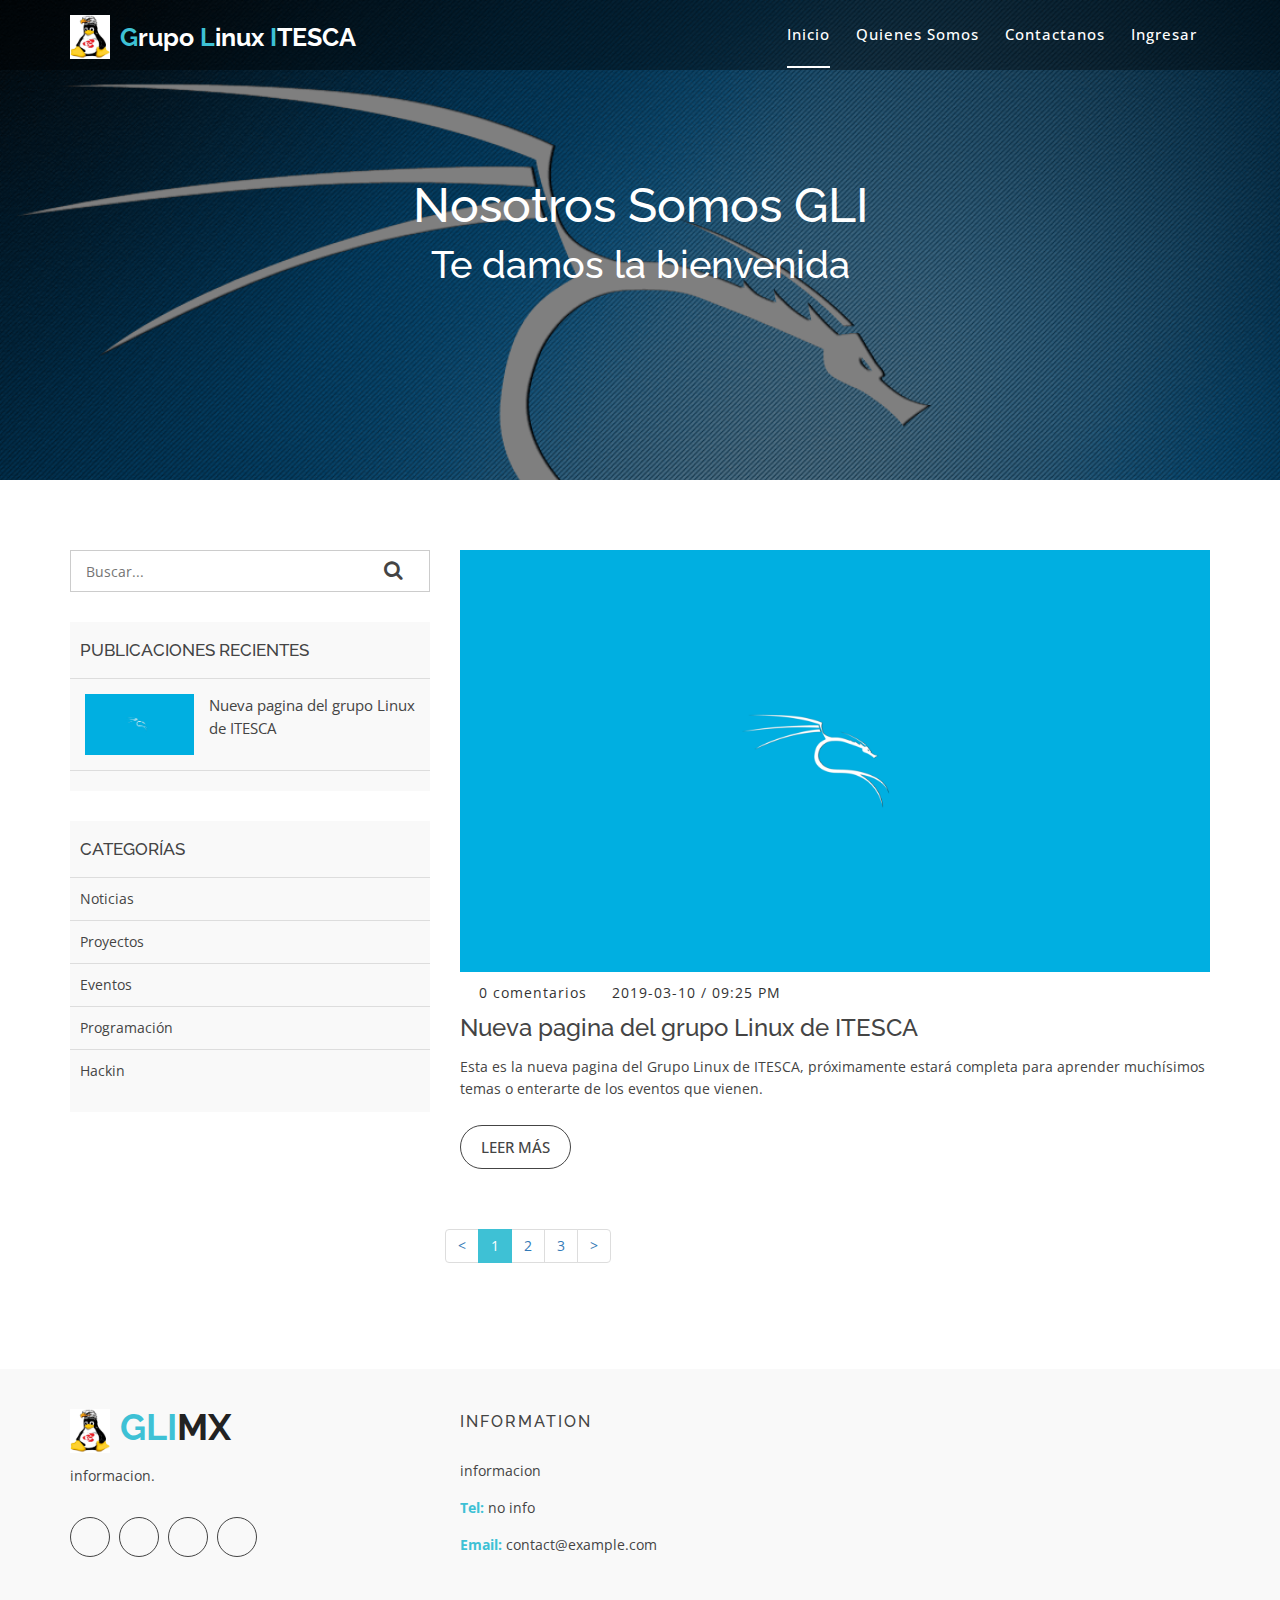
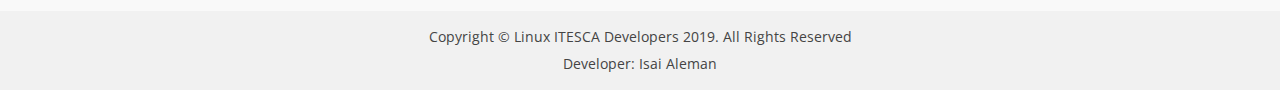
==== commit be8adc8b: "v1.0.0-w" ====
--- a/index.html
+++ b/index.html
@@ -1,574 +1,522 @@
 <!doctype html>
 <html lang="en">
 <head>
-  <meta charset="utf-8">
-  <title>eBusiness Bootstrap Template</title>
-  <meta content="width=device-width, initial-scale=1.0" name="viewport">
-  <meta content="" name="keywords">
-  <meta content="" name="description">
-
-  <!-- Favicons -->
-  <link href="img/favicon.png" rel="icon">
-  <link href="img/apple-touch-icon.png" rel="apple-touch-icon">
-
-  <!-- Google Fonts -->
-  <link href="https://fonts.googleapis.com/css?family=Open+Sans:300,400,400i,600,700|Raleway:300,400,400i,500,500i,700,800,900" rel="stylesheet">
-
-  <!-- Bootstrap CSS File -->
-  <link href="lib/bootstrap/css/bootstrap.min.css" rel="stylesheet">
-
-  <!-- Libraries CSS Files -->
-  <link href="lib/nivo-slider/css/nivo-slider.css" rel="stylesheet">
-  <link href="lib/owlcarousel/owl.carousel.css" rel="stylesheet">
-  <link href="lib/owlcarousel/owl.transitions.css" rel="stylesheet">
-  <link href="lib/font-awesome/css/font-awesome.min.css" rel="stylesheet">
-  <link href="lib/animate/animate.min.css" rel="stylesheet">
-  <link href="lib/venobox/venobox.css" rel="stylesheet">
-
-  <!-- Nivo Slider Theme -->
-  <link href="css/nivo-slider-theme.css" rel="stylesheet">
-
-  <!-- Main Stylesheet File -->
-  <link href="css/style.css" rel="stylesheet">
-
-  <!-- Responsive Stylesheet File -->
-  <link href="css/responsive.css" rel="stylesheet">
-
-  <!-- =======================================================
-    Theme Name: eBusiness
-    Theme URL: https://bootstrapmade.com/ebusiness-bootstrap-corporate-template/
-    Author: BootstrapMade.com
-    License: https://bootstrapmade.com/license/
-  ======================================================= -->
+    <meta charset="utf-8">
+    <title>Grupu Linux ITESCA</title>
+    <meta content="width=device-width, initial-scale=1.0" name="viewport">
+    <meta content="" name="keywords">
+    <meta content="" name="description">
+
+    <!-- Favicons -->
+    <link href="img/logo2.png" rel="icon">
+    <link href="img/apple-touch-icon.png" rel="apple-touch-icon">
+
+    <!-- Google Fonts -->
+    <link href="https://fonts.googleapis.com/css?family=Open+Sans:300,400,400i,600,700|Raleway:300,400,400i,500,500i,700,800,900" rel="stylesheet">
+
+    <!-- Bootstrap CSS File -->
+    <link href="lib/bootstrap/css/bootstrap.min.css" rel="stylesheet">
+
+    <!-- Libraries CSS Files -->
+    <link href="lib/nivo-slider/css/nivo-slider.css" rel="stylesheet">
+    <link href="lib/owlcarousel/owl.carousel.css" rel="stylesheet">
+    <link href="lib/owlcarousel/owl.transitions.css" rel="stylesheet">
+    <link href="lib/font-awesome/css/font-awesome.min.css" rel="stylesheet">
+    <link href="lib/animate/animate.min.css" rel="stylesheet">
+    <link href="lib/venobox/venobox.css" rel="stylesheet">
+
+    <!-- Nivo Slider Theme -->
+    <link href="css/nivo-slider-theme.css" rel="stylesheet">
+
+    <!-- Main Stylesheet File -->
+    <link href="css/style.css" rel="stylesheet">
+
+    <!-- Responsive Stylesheet File -->
+    <link href="css/responsive.css" rel="stylesheet">
+    <link href="css/index.css" rel="stylesheet">
+    <link rel="stylesheet" href="https://use.fontawesome.com/releases/v5.7.2/css/all.css" integrity="sha384-fnmOCqbTlWIlj8LyTjo7mOUStjsKC4pOpQbqyi7RrhN7udi9RwhKkMHpvLbHG9Sr" crossorigin="anonymous">
+
 </head>
 
 <body data-spy="scroll" data-target="#navbar-example">
 
-  <div id="preloader"></div>
-
-  <header>
-    <!-- header-area start -->
-    <div id="sticker" class="header-area">
-      <div class="container">
-        <div class="row">
-          <div class="col-md-12 col-sm-12">
-
-            <!-- Navigation -->
-            <nav class="navbar navbar-default">
-              <!-- Brand and toggle get grouped for better mobile display -->
-              <div class="navbar-header">
-                <button type="button" class="navbar-toggle collapsed" data-toggle="collapse" data-target=".bs-example-navbar-collapse-1" aria-expanded="false">
-										<span class="sr-only">Toggle navigation</span>
-										<span class="icon-bar"></span>
-										<span class="icon-bar"></span>
-										<span class="icon-bar"></span>
-									</button>
-                <!-- Brand -->
-                <a class="navbar-brand page-scroll sticky-logo" href="index.html">
-                  <h1><span>e</span>Business</h1>
-                  <!-- Uncomment below if you prefer to use an image logo -->
-                  <!-- <img src="img/logo.png" alt="" title=""> -->
-								</a>
-              </div>
-              <!-- Collect the nav links, forms, and other content for toggling -->
-              <div class="collapse navbar-collapse main-menu bs-example-navbar-collapse-1" id="navbar-example">
-                <ul class="nav navbar-nav navbar-right">
-                  <li class="active">
-                    <a class="page-scroll" href="#home">Home</a>
-                  </li>
-                  <li>
-                    <a class="page-scroll" href="#about">About</a>
-                  </li>
-                  <li>
-                    <a class="page-scroll" href="#services">Services</a>
-                  </li>
-                  <li>
-                    <a class="page-scroll" href="#team">Team</a>
-                  </li>
-                  <li>
-                    <a class="page-scroll" href="#portfolio">Portfolio</a>
-                  </li>
-                  <li>
-                    <a class="page-scroll" href="#blog">Blog</a>
-                  </li>
-                  <li>
-                    <a class="page-scroll" href="#contact">Contact</a>
-                  </li>
-                </ul>
-              </div>
-              <!-- navbar-collapse -->
-            </nav>
-            <!-- END: Navigation -->
-          </div>
-        </div>
-      </div>
+    <div id="preloader"></div>
+
+    <header>
+        <!-- header-area start -->
+        <div id="sticker" class="header-area">
+            <div class="container">
+                <div class="row">
+                    <div class="col-md-12 col-sm-12">
+                        <!-- Navigation -->
+                        <nav class="navbar navbar-default">
+                            <!-- Brand and toggle get grouped for better mobile display -->
+                            <div class="navbar-header">
+                                <button type="button" class="navbar-toggle collapsed" data-toggle="collapse" data-target=".bs-example-navbar-collapse-1" aria-expanded="false">
+                                        <span class="sr-only">Toggle navigation</span>
+                                        <span class="icon-bar"></span>
+                                        <span class="icon-bar"></span>
+                                        <span class="icon-bar"></span>
+                                    </button>
+                                <!-- Brand -->
+                                <a class="navbar-brand page-scroll sticky-logo" href="index.html">
+                                    <!-- Uncomment below if you prefer to use an image logo -->
+                                    <img src="img/logo2.png" style="width: 40px;float: left" alt="" title=""> 
+                                    <h1 style="float: left;margin-left: 10px;font-size: 25px;margin-top: 10px"><span>G</span>rupo <span>L</span>inux <span>I</span>TESCA</h1>
+                                </a>
+                            </div>
+                            <!-- Collect the nav links, forms, and other content for toggling -->
+                            <div class="collapse navbar-collapse main-menu bs-example-navbar-collapse-1" id="navbar-example">
+                                <ul class="nav navbar-nav navbar-right">
+                                    <li class="active"><a class="page-scroll" href="#home">Inicio</a></li>
+                                    <!--
+                                    <li><a class="page-scroll" href="#about">About</a></li>
+                                    <li><a class="page-scroll" href="#services">Services</a></li>
+                                    <li><a class="page-scroll" href="#team">Team</a></li>
+                                    <li><a class="page-scroll" href="#portfolio">Portfolio</a></li>
+                                    <li><a class="page-scroll" href="#blog">Blog</a></li>
+                                    <li><a class="page-scroll" href="#contact">Contact</a></li>
+                                     -->
+                                    <li><a class="page-scroll" href="#">Quienes somos</a> </li>
+                                    <li><a class="page-scroll" href="#">Contactanos</a></li>
+                                    <li><a class="page-scroll" href="#" data-toggle="modal" data-target="#login">Ingresar <i class="fas fa-sign-in-alt"></i></a></li>
+                                </ul>
+                            </div>
+                            <!-- navbar-collapse -->
+                        </nav>
+                        <!-- END: Navigation -->
+                    </div>
+                </div>
+            </div>
+        </div>
+        <!-- header-area end -->
+        
+    </header>
+    <!-- header end -->
+
+    <!-- Start Bottom Header -->
+    <div class="header-bg page-area">
+        <div class="home-overly"></div>
+        <div class="container">
+            <div class="row">
+                <div class="col-md-12 col-sm-12 col-xs-12">
+                    <div class="slider-content text-center">
+                        <div class="header-bottom">
+                            <div class="layer2 wow zoomIn" data-wow-duration="1s" data-wow-delay=".4s">
+                                <h1 class="title2">Nosotros Somos GLI</h1>
+                            </div>
+                            <div class="layer3 wow zoomInUp" data-wow-duration="2s" data-wow-delay="1s">
+                                <h2 class="title3">Te damos la bienvenida</h2>
+                            </div>
+                        </div>
+                    </div>
+                </div>
+            </div>
+        </div>
     </div>
-    <!-- header-area end -->
-  </header>
-  <!-- header end -->
-
-  <!-- Start Bottom Header -->
-  <div class="header-bg page-area">
-    <div class="home-overly"></div>
-    <div class="container">
-      <div class="row">
-        <div class="col-md-12 col-sm-12 col-xs-12">
-          <div class="slider-content text-center">
-            <div class="header-bottom">
-              <div class="layer2 wow zoomIn" data-wow-duration="1s" data-wow-delay=".4s">
-                <h1 class="title2">My Blog</h1>
-              </div>
-              <div class="layer3 wow zoomInUp" data-wow-duration="2s" data-wow-delay="1s">
-                <h2 class="title3">Profesional Blog Page</h2>
-              </div>
-            </div>
-          </div>
-        </div>
-      </div>
+    <!-- END Header -->
+    <div class="blog-page area-padding">
+        <div class="container">
+            <div class="row">
+                <div class="col-lg-4 col-md-4 col-sm-4 col-xs-12">
+                    <div class="page-head-blog">
+                        <div class="single-blog-page">
+                            <!-- search option start -->
+                            <form action="#">
+                                <div class="search-option">
+                                    <input type="text" placeholder="Buscar...">
+                                    <button class="button" type="submit">
+                                        <i class="fa fa-search"></i>
+                                    </button>
+                                </div>
+                            </form>
+                            <!-- search option end -->
+                        </div>
+                        <div class="single-blog-page">
+                            <!-- recent start -->
+                            <div class="left-blog">
+                                <h4>publicaciones recientes</h4>
+                                <div class="recent-post">
+                                    <!-- start single post -->
+                                    <div class="recent-single-post">
+                                        <div class="post-img">
+                                            <a href="#">
+                                                     <img src="img/kali-linux-wallpaper-v2.png" alt="">
+                                                </a>
+                                        </div>
+                                        <div class="pst-content">
+                                            <p><a href="#"> Nueva pagina del grupo Linux de ITESCA</a></p>
+                                        </div>
+                                    </div>
+                                    <!-- End single post -->
+
+                                    <!-- 
+                                    <div class="recent-single-post">
+                                        <div class="post-img">
+                                            <a href="#">
+                                                     <img src="img/blog/2.jpg" alt="">
+                                            </a>
+                                        </div>
+                                        <div class="pst-content">
+                                            <p><a href="#"> Redug Lerse dolor sit amet consect adipis elit.</a></p>
+                                        </div>
+                                    </div>
+                                    
+                                    <div class="recent-single-post">
+                                        <div class="post-img">
+                                            <a href="#">
+                                                     <img src="img/blog/3.jpg" alt="">
+                                                </a>
+                                        </div>
+                                        <div class="pst-content">
+                                            <p><a href="#"> Redug Lerse dolor sit amet consect adipis elit.</a></p>
+                                        </div>
+                                    </div>
+                                   
+                                    <div class="recent-single-post">
+                                        <div class="post-img">
+                                            <a href="#">
+                                                     <img src="img/blog/4.jpg" alt="">
+                                                </a>
+                                        </div>
+                                        <div class="pst-content">
+                                            <p><a href="#"> Redug Lerse dolor sit amet consect adipis elit.</a></p>
+                                        </div>
+                                    </div>
+                                    
+ -->                                </div>
+                            </div>
+                            <!-- recent end -->
+                        </div>
+                        <div class="single-blog-page">
+                            <div class="left-blog">
+                                <h4>categorías</h4>
+                                <ul>
+                                    <li><a href="#">Noticias</a></li>
+                                    <li><a href="#">Proyectos</a></li>
+                                    <li><a href="#">Eventos</a></li>
+                                    <li><a href="#">Programación</a></li>
+                                    <li><a href="#">Hackin</a></li>
+                                </ul>
+                            </div>
+                        </div>
+                        <!--
+                        <div class="single-blog-page">
+                            <div class="left-blog">
+                                <h4>archive</h4>
+                                <ul>
+                                    <li>
+                                        <a href="#">07 July 2016</a>
+                                    </li>
+                                    <li>
+                                        <a href="#">29 June 2016</a>
+                                    </li>
+                                    <li>
+                                        <a href="#">13 May 2016</a>
+                                    </li>
+                                    <li>
+                                        <a href="#">20 March 2016</a>
+                                    </li>
+                                    <li>
+                                        <a href="#">09 Fabruary 2016</a>
+                                    </li>
+                                </ul>
+                            </div>
+                        </div>
+                        
+                        <div class="single-blog-page">
+                            <div class="left-tags blog-tags">
+                                <div class="popular-tag left-side-tags left-blog">
+                                    <h4>popular tags</h4>
+                                    <ul>
+                                        <li>
+                                            <a href="#">Portfolio</a>
+                                        </li>
+                                        <li>
+                                            <a href="#">Project</a>
+                                        </li>
+                                        <li>
+                                            <a href="#">Design</a>
+                                        </li>
+                                        <li>
+                                            <a href="#">Website</a>
+                                        </li>
+                                        <li>
+                                            <a href="#">Joomla</a>
+                                        </li>
+                                        <li>
+                                            <a href="#">Html</a>
+                                        </li>
+                                        <li>
+                                            <a href="#">wordpress</a>
+                                        </li>
+                                        <li>
+                                            <a href="#">Masonry</a>
+                                        </li>
+                                    </ul>
+                                </div>
+                            </div>
+                        </div>
+                        -->
+                    </div>
+                </div>
+                <!-- End left sidebar -->
+                <!-- Start single blog -->
+                <div class="col-md-8 col-sm-8 col-xs-12">
+                    <div class="row">
+                        <div class="col-md-12 col-sm-12 col-xs-12">
+                            <div class="single-blog">
+                                <div class="single-blog-img">
+                                    <a href="blog-details.html">
+                                        <img src="img/kali-linux-wallpaper-v2.png" alt="">
+                                    </a>
+                                </div>
+                                <div class="blog-meta">
+                                    <span class="comments-type">
+                                            <i class="far fa-comments"></i>
+                                            <a href="#">0 comentarios</a>
+                                        </span>
+                                    <span class="date-type">
+                                        <i class="far fa-calendar-alt"></i>2019-03-10 / 09:25 PM
+                                    </span>
+                                </div>
+                                <div class="blog-text">
+                                    <h4><a href="#">Nueva pagina del grupo Linux de ITESCA</a></h4>
+                                    <p>
+                                        Esta es la nueva pagina del Grupo Linux de ITESCA, próximamente estará completa para aprender muchísimos temas o enterarte de los eventos que vienen.
+                                    </p>
+                                </div>
+                                <span>
+                                    <a href="blog-details.html" class="ready-btn">Leer más</a>
+                                </span>
+                            </div>
+                        </div>
+                        <div class="blog-pagination">
+                            <ul class="pagination">
+                                <li><a href="#">&lt;</a></li>
+                                <li class="active"><a href="#">1</a></li>
+                                <li><a href="#">2</a></li>
+                                <li><a href="#">3</a></li>
+                                <li><a href="#">&gt;</a></li>
+                            </ul>
+                        </div>
+                    </div>
+                </div>
+            </div>
+        </div>
     </div>
-  </div>
-  <!-- END Header -->
-  <div class="blog-page area-padding">
-    <div class="container">
-      <div class="row">
-        <div class="col-lg-4 col-md-4 col-sm-4 col-xs-12">
-          <div class="page-head-blog">
-            <div class="single-blog-page">
-              <!-- search option start -->
-              <form action="#">
-                <div class="search-option">
-                  <input type="text" placeholder="Search...">
-                  <button class="button" type="submit">
-                                            <i class="fa fa-search"></i>
-                                        </button>
-                </div>
-              </form>
-              <!-- search option end -->
-            </div>
-            <div class="single-blog-page">
-              <!-- recent start -->
-              <div class="left-blog">
-                <h4>recent post</h4>
-                <div class="recent-post">
-                  <!-- start single post -->
-                  <div class="recent-single-post">
-                    <div class="post-img">
-                      <a href="#">
-												   <img src="img/blog/1.jpg" alt="">
-												</a>
-                    </div>
-                    <div class="pst-content">
-                      <p><a href="#"> Redug Lerse dolor sit amet consect adipis elit.</a></p>
-                    </div>
-                  </div>
-                  <!-- End single post -->
-                  <!-- start single post -->
-                  <div class="recent-single-post">
-                    <div class="post-img">
-                      <a href="#">
-												   <img src="img/blog/2.jpg" alt="">
-												</a>
-                    </div>
-                    <div class="pst-content">
-                      <p><a href="#"> Redug Lerse dolor sit amet consect adipis elit.</a></p>
-                    </div>
-                  </div>
-                  <!-- End single post -->
-                  <!-- start single post -->
-                  <div class="recent-single-post">
-                    <div class="post-img">
-                      <a href="#">
-												   <img src="img/blog/3.jpg" alt="">
-												</a>
-                    </div>
-                    <div class="pst-content">
-                      <p><a href="#"> Redug Lerse dolor sit amet consect adipis elit.</a></p>
-                    </div>
-                  </div>
-                  <!-- End single post -->
-                  <!-- start single post -->
-                  <div class="recent-single-post">
-                    <div class="post-img">
-                      <a href="#">
-												   <img src="img/blog/4.jpg" alt="">
-												</a>
-                    </div>
-                    <div class="pst-content">
-                      <p><a href="#"> Redug Lerse dolor sit amet consect adipis elit.</a></p>
-                    </div>
-                  </div>
-                  <!-- End single post -->
-                </div>
-              </div>
-              <!-- recent end -->
-            </div>
-            <div class="single-blog-page">
-              <div class="left-blog">
-                <h4>categories</h4>
-                <ul>
-                  <li>
-                    <a href="#">Portfolio</a>
-                  </li>
-                  <li>
-                    <a href="#">Project</a>
-                  </li>
-                  <li>
-                    <a href="#">Design</a>
-                  </li>
-                  <li>
-                    <a href="#">wordpress</a>
-                  </li>
-                  <li>
-                    <a href="#">Joomla</a>
-                  </li>
-                  <li>
-                    <a href="#">Html</a>
-                  </li>
-                  <li>
-                    <a href="#">Website</a>
-                  </li>
-                </ul>
-              </div>
-            </div>
-            <div class="single-blog-page">
-              <div class="left-blog">
-                <h4>archive</h4>
-                <ul>
-                  <li>
-                    <a href="#">07 July 2016</a>
-                  </li>
-                  <li>
-                    <a href="#">29 June 2016</a>
-                  </li>
-                  <li>
-                    <a href="#">13 May 2016</a>
-                  </li>
-                  <li>
-                    <a href="#">20 March 2016</a>
-                  </li>
-                  <li>
-                    <a href="#">09 Fabruary 2016</a>
-                  </li>
-                </ul>
-              </div>
-            </div>
-            <div class="single-blog-page">
-              <div class="left-tags blog-tags">
-                <div class="popular-tag left-side-tags left-blog">
-                  <h4>popular tags</h4>
-                  <ul>
-                    <li>
-                      <a href="#">Portfolio</a>
-                    </li>
-                    <li>
-                      <a href="#">Project</a>
-                    </li>
-                    <li>
-                      <a href="#">Design</a>
-                    </li>
-                    <li>
-                      <a href="#">Website</a>
-                    </li>
-                    <li>
-                      <a href="#">Joomla</a>
-                    </li>
-                    <li>
-                      <a href="#">Html</a>
-                    </li>
-                    <li>
-                      <a href="#">wordpress</a>
-                    </li>
-                    <li>
-                      <a href="#">Masonry</a>
-                    </li>
-                  </ul>
-                </div>
-              </div>
-            </div>
-          </div>
-        </div>
-        <!-- End left sidebar -->
-        <!-- Start single blog -->
-        <div class="col-md-8 col-sm-8 col-xs-12">
-          <div class="row">
-            <div class="col-md-12 col-sm-12 col-xs-12">
-              <div class="single-blog">
-                <div class="single-blog-img">
-                  <a href="blog-details.html">
-											<img src="img/blog/1.jpg" alt="">
-										</a>
-                </div>
-                <div class="blog-meta">
-                  <span class="comments-type">
-											<i class="fa fa-comment-o"></i>
-											<a href="#">11 comments</a>
-										</span>
-                  <span class="date-type">
-											<i class="fa fa-calendar"></i>2016-03-05 / 09:10:16
-										</span>
-                </div>
-                <div class="blog-text">
-                  <h4>
-											<a href="#">Post my imagine Items</a>
-										</h4>
-                  <p>
-                    Etiam sit amet orci eget eros faucibus tincidunt. Duis leo. Sed fringilla mauris sit amet nibh. Donec sodales sagittis magna. Sed consequat, leo eget bibendum sodales, augue velit.
-                  </p>
-                </div>
-                <span>
-										<a href="blog-details.html" class="ready-btn">Read more</a>
-									</span>
-              </div>
-            </div>
-            <!-- End single blog -->
-            <div class="col-md-12 col-sm-12 col-xs-12">
-              <div class="single-blog">
-                <div class="single-blog-img">
-                  <a href="blog-details.html">
-											<img src="img/blog/2.jpg" alt="">
-										</a>
-                </div>
-                <div class="blog-meta">
-                  <span class="comments-type">
-											<i class="fa fa-comment-o"></i>
-											<a href="#">7 comments</a>
-										</span>
-                  <span class="date-type">
-											<i class="fa fa-calendar"></i>2016-03-05 / 09:10:16
-										</span>
-                </div>
-                <div class="blog-text">
-                  <h4>
-											<a href="#">Post my imagine Items</a>
-										</h4>
-                  <p>
-                    Etiam sit amet orci eget eros faucibus tincidunt. Duis leo. Sed fringilla mauris sit amet nibh. Donec sodales sagittis magna. Sed consequat, leo eget bibendum sodales, augue velit.
-                  </p>
-                </div>
-                <span>
-										<a href="blog-details.html" class="ready-btn">Read more</a>
-									</span>
-              </div>
-            </div>
-            <!-- Start single blog -->
-            <div class="col-md-12 col-sm-12 col-xs-12">
-              <div class="single-blog">
-                <div class="single-blog-img">
-                  <a href="blog-details.html">
-											<img src="img/blog/3.jpg" alt="">
-										</a>
-                </div>
-                <div class="blog-meta">
-                  <span class="comments-type">
-											<i class="fa fa-comment-o"></i>
-											<a href="#">13 comments</a>
-										</span>
-                  <span class="date-type">
-											<i class="fa fa-calendar"></i>2016-03-05 / 09:10:16
-										</span>
-                </div>
-                <div class="blog-text">
-                  <h4>
-											<a href="#">Post my imagine Items</a>
-										</h4>
-                  <p>
-                    Etiam sit amet orci eget eros faucibus tincidunt. Duis leo. Sed fringilla mauris sit amet nibh. Donec sodales sagittis magna. Sed consequat, leo eget bibendum sodales, augue velit.
-                  </p>
-                </div>
-                <span>
-										<a href="blog-details.html" class="ready-btn">Read more</a>
-									</span>
-              </div>
-            </div>
-            <!-- End single blog -->
-            <div class="col-md-12 col-sm-12 col-xs-12">
-              <div class="single-blog">
-                <div class="single-blog-img">
-                  <a href="blog-details.html">
-											<img src="img/blog/4.jpg" alt="">
-										</a>
-                </div>
-                <div class="blog-meta">
-                  <span class="comments-type">
-											<i class="fa fa-comment-o"></i>
-											<a href="#">1 comments</a>
-										</span>
-                  <span class="date-type">
-											<i class="fa fa-calendar"></i>2016-03-05 / 09:10:16
-										</span>
-                </div>
-                <div class="blog-text">
-                  <h4>
-											<a href="#">Post my imagine Items</a>
-										</h4>
-                  <p>
-                    Etiam sit amet orci eget eros faucibus tincidunt. Duis leo. Sed fringilla mauris sit amet nibh. Donec sodales sagittis magna. Sed consequat, leo eget bibendum sodales, augue velit.
-                  </p>
-                </div>
-                <span>
-										<a href="blog-details.html" class="ready-btn">Read more</a>
-									</span>
-              </div>
-            </div>
-            <!-- Start single blog -->
-            <div class="col-md-12 col-sm-12 col-xs-12">
-              <div class="single-blog">
-                <div class="single-blog-img">
-                  <a href="blog-details.html">
-											<img src="img/blog/5.jpg" alt="">
-										</a>
-                </div>
-                <div class="blog-meta">
-                  <span class="comments-type">
-											<i class="fa fa-comment-o"></i>
-											<a href="#">10 comments</a>
-										</span>
-                  <span class="date-type">
-											<i class="fa fa-calendar"></i>2016-03-05 / 09:10:16
-										</span>
-                </div>
-                <div class="blog-text">
-                  <h4>
-											<a href="#">Post my imagine Items</a>
-										</h4>
-                  <p>
-                    Etiam sit amet orci eget eros faucibus tincidunt. Duis leo. Sed fringilla mauris sit amet nibh. Donec sodales sagittis magna. Sed consequat, leo eget bibendum sodales, augue velit.
-                  </p>
-                </div>
-                <span>
-										<a href="blog-details.html" class="ready-btn">Read more</a>
-									</span>
-              </div>
-            </div>
-            <!-- End single blog -->
-            <div class="blog-pagination">
-              <ul class="pagination">
-                <li><a href="#">&lt;</a></li>
-                <li class="active"><a href="#">1</a></li>
-                <li><a href="#">2</a></li>
-                <li><a href="#">3</a></li>
-                <li><a href="#">&gt;</a></li>
-              </ul>
-            </div>
-          </div>
-        </div>
-      </div>
+    <!-- End Blog Area -->
+
+    <div class="clearfix"></div>
+    <!-- Modal login-->
+    <div class="modal fade" id="login" tabindex="-1" role="dialog" >
+        <div class="modal-dialog" role="document">
+            <div class="modal-content">
+                <div class="modal-header">
+                    <button type="button" class="close" data-dismiss="modal" aria-label="Close"><span aria-hidden="true">&times;</span></button>
+                    <h4 class="modal-title">Login</h4>
+                </div>
+                <div class="modal-body">
+                
+                    <form class="form-horizontal">
+                        <div class="form-group no-margin-b">
+                            <div class="col-sm-10 w-100">
+                                <input type="email" class="form-control no-br-b br-1" id="inputEmail1" placeholder="Email">
+                                <span class="fas fa-user form-control-feedback" aria-hidden="true"></span>
+                            </div>
+                        </div>
+                        <div class="form-group">
+                            <div class="col-sm-10 w-100 ">
+                                <input type="password" class="form-control br-2" id="inputPassword3" placeholder="Password">
+                                <span class="fas fa-unlock-alt form-control-feedback" aria-hidden="true"></span>
+                            </div>
+                        </div>
+                    </form>
+
+                </div>
+                <div class="modal-footer">
+                    <button type="button" class="btn btn-info" data-dismiss="modal" data-toggle="modal" data-target="#registro">Registrarse</button>
+                    <button type="button" class="btn btn-primary">Aceptar</button>
+                </div>
+            </div>
+        </div>
     </div>
-  </div>
-  <!-- End Blog Area -->
-
-  <div class="clearfix"></div>
-
-  <!-- Start Footer bottom Area -->
-  <footer>
-    <div class="footer-area">
-      <div class="container">
-        <div class="row">
-          <div class="col-md-4 col-sm-4 col-xs-12">
-            <div class="footer-content">
-              <div class="footer-head">
-                <div class="footer-logo">
-                  <h2><span>e</span>Business</h2>
-                </div>
-
-                <p>Sed ut perspiciatis unde omnis iste natus error sit voluptatem accusantium doloremque laudantium, totam rem aperiam, eaque ipsa quae ab illo inventore veritatis.</p>
-                <div class="footer-icons">
-                  <ul>
-                    <li>
-                      <a href="#"><i class="fa fa-facebook"></i></a>
-                    </li>
-                    <li>
-                      <a href="#"><i class="fa fa-twitter"></i></a>
-                    </li>
-                    <li>
-                      <a href="#"><i class="fa fa-google"></i></a>
-                    </li>
-                    <li>
-                      <a href="#"><i class="fa fa-pinterest"></i></a>
-                    </li>
-                  </ul>
-                </div>
-              </div>
-            </div>
-          </div>
-          <!-- end single footer -->
-          <div class="col-md-4 col-sm-4 col-xs-12">
-            <div class="footer-content">
-              <div class="footer-head">
-                <h4>information</h4>
-                <p>
-                  Lorem ipsum dolor sit amet, consectetur adipiscing elit, sed do eiusmod tempor.
-                </p>
-                <div class="footer-contacts">
-                  <p><span>Tel:</span> +123 456 789</p>
-                  <p><span>Email:</span> contact@example.com</p>
-                  <p><span>Working Hours:</span> 9am-5pm</p>
-                </div>
-              </div>
-            </div>
-          </div>
-          <!-- end single footer -->
-          <div class="col-md-4 col-sm-4 col-xs-12">
-            <div class="footer-content">
-              <div class="footer-head">
-                <h4>Instagram</h4>
-                <div class="flicker-img">
-                  <a href="#"><img src="img/portfolio/1.jpg" alt=""></a>
-                  <a href="#"><img src="img/portfolio/2.jpg" alt=""></a>
-                  <a href="#"><img src="img/portfolio/3.jpg" alt=""></a>
-                  <a href="#"><img src="img/portfolio/4.jpg" alt=""></a>
-                  <a href="#"><img src="img/portfolio/5.jpg" alt=""></a>
-                  <a href="#"><img src="img/portfolio/6.jpg" alt=""></a>
-                </div>
-              </div>
-            </div>
-          </div>
-        </div>
-      </div>
+    <!-- Modal registro -->
+    <div class="modal fade" id="registro" tabindex="-1" role="dialog" >
+        <div class="modal-dialog" role="document">
+            <div class="modal-content">
+                <div class="modal-header">
+                    <button type="button" class="close" data-dismiss="modal" aria-label="Close"><span aria-hidden="true">&times;</span></button>
+                    <h4 class="modal-title">Registro</h4>
+                </div>
+                <div class="modal-body">
+                
+                    <form class="form-horizontal" action="php/adduser.php" method="post" id="form1">
+                        <div class="form-group no-margin-b">
+                            <div class="col-sm-10 w-100 ">
+                                <input type="text" class="form-control no-br-b br-1" id="inputName" placeholder="Nombres: " name="nombres">
+                                <span class="fas fa-user form-control-feedback" aria-hidden="true"></span>
+                            </div>
+                        </div>
+                        <div class="form-group no-margin-b">
+                            <div class="col-sm-10 w-100 ">
+                                <input type="text" class="form-control no-br-b br-3" id="inputApe" placeholder="Apellidos: " name="apellidos">
+                                <span class="fas fa-user form-control-feedback" aria-hidden="true"></span>
+                            </div>
+                        </div>
+                        <div class="form-group no-margin-b">
+                            <div class="col-sm-10 w-100">
+                                <input type="email" class="form-control no-br-b br-3" id="inputEmail2" placeholder="Email: " name="email">
+                                <span class="fas fa-envelope form-control-feedback" aria-hidden="true"></span>
+                                <!-- <i class="fas fa-envelope"></i> -->
+                            </div>
+                        </div>
+                        <div class="form-group no-margin-b">
+                            <div class="col-sm-10 w-100 ">
+                                <input type="password" class="form-control no-br-b br-3" id="inputPassword1" placeholder="Password: " name="password1">
+                                <span class="fas fa-unlock-alt form-control-feedback" aria-hidden="true"></span>
+
+                            </div>
+                        </div>
+
+                        <div class="form-group no-margin-b">
+                            <div class="col-sm-10 w-100 ">
+                                <input type="password" class="form-control no-br-b br-3" id="inputPassword2" placeholder="Password: " name="password2">
+                                <span class="fas fa-user form-control-feedback" aria-hidden="true"></span>
+                            </div>
+                        </div>
+                        <div class="switch-box">
+                            <h2 style="float: left;margin:4%;font-size: 14pt;line-height: initial;">Sexo</h2>
+                            <div class="switch">
+                                <input type="radio" class="switch-input" name="sexo" value="1" id="si" checked="">
+                                <label for="si" class="switch-label switch-label-off">M</label>
+                                <input type="radio" class="switch-input" name="sexo" value="0" id="no">
+                                <label for="no" class="switch-label switch-label-on">F</label>
+                                <span class="switch-selection"></span>
+                            </div>
+                        </div>
+                        <div class="form-group">
+                            <div class="col-sm-10 w-100 ">
+                                <input type="date" title="Fecha de nacimiento" class="form-control br-2" id="fecha_nac" name="fecha_nac">
+                                <!-- <span class="glyphicon glyphicon-lock form-control-feedback" aria-hidden="true"></span> -->
+                                
+                            </div>
+                        </div>
+
+                    </form>
+
+                </div>
+                <div class="modal-footer">
+                    <button type="button" class="btn btn-secondary" data-dismiss="modal">Cerrar</button>
+                    <button type="button" class="btn btn-primary" onclick="document.getElementById('form1').submit()">Aceptar</button>
+                </div>
+            </div>
+        </div>
     </div>
-    <div class="footer-area-bottom">
-      <div class="container">
-        <div class="row">
-          <div class="col-md-12 col-sm-12 col-xs-12">
-            <div class="copyright text-center">
-              <p>
-                &copy; Copyright <strong>eBusiness</strong>. All Rights Reserved
-              </p>
-            </div>
-            <div class="credits">
-              <!--
-                All the links in the footer should remain intact.
-                You can delete the links only if you purchased the pro version.
-                Licensing information: https://bootstrapmade.com/license/
-                Purchase the pro version with working PHP/AJAX contact form: https://bootstrapmade.com/buy/?theme=eBusiness
-              -->
-              Designed by <a href="https://bootstrapmade.com/">BootstrapMade</a>
-            </div>
-          </div>
-        </div>
-      </div>
-    </div>
-  </footer>
-
-  <a href="#" class="back-to-top"><i class="fa fa-chevron-up"></i></a>
-
-  <!-- JavaScript Libraries -->
-  <script src="lib/jquery/jquery.min.js"></script>
-  <script src="lib/bootstrap/js/bootstrap.min.js"></script>
-  <script src="lib/owlcarousel/owl.carousel.min.js"></script>
-  <script src="lib/venobox/venobox.min.js"></script>
-  <script src="lib/knob/jquery.knob.js"></script>
-  <script src="lib/wow/wow.min.js"></script>
-  <script src="lib/parallax/parallax.js"></script>
-  <script src="lib/easing/easing.min.js"></script>
-  <script src="lib/nivo-slider/js/jquery.nivo.slider.js" type="text/javascript"></script>
-  <script src="lib/appear/jquery.appear.js"></script>
-  <script src="lib/isotope/isotope.pkgd.min.js"></script>
-
-  <!-- Contact Form JavaScript File -->
-  <script src="contactform/contactform.js"></script>
-
-  <script src="js/main.js"></script>
+    <!-- Start Footer bottom Area -->
+    <footer>
+        <div class="footer-area">
+            <div class="container">
+                <div class="row">
+                    <div class="col-md-4 col-sm-4 col-xs-12">
+                        <div class="footer-content">
+                            <div class="footer-head">
+                                <div class="footer-logo">
+                                    <img src="img/logo2.png" style="width: 40px;float: left;margin-right: 10px;" alt="" title=""> 
+                                    <h2><span>G</span><span>L</span><span>I</span>MX</h2>
+                                </div>
+                                <p>informacion.</p>
+                                <div class="footer-icons">
+                                    <ul>
+                                        <li>
+                                            <a href="#"><i class="fab fa-facebook"></i></a>
+                                        </li>
+                                        <li>
+                                            <a href="#"><i class="fab fa-twitter"></i></a>
+                                        </li>
+                                        <li>
+                                            <a href="#"><i class="fab fa-google"></i></a>
+                                        </li>
+                                        <li>
+                                            <a href="#"><i class="fab fa-pinterest"></i></a>
+                                        </li>
+                                    </ul>
+                                </div>
+                            </div>
+                        </div>
+                    </div>
+                    <!-- end single footer -->
+                    <div class="col-md-4 col-sm-4 col-xs-12">
+                        <div class="footer-content">
+                            <div class="footer-head">
+                                <h4>information</h4>
+                                <p>informacion</p>
+                                <div class="footer-contacts">
+                                    <p><span>Tel:</span> no info</p>
+                                    <p><span>Email:</span> contact@example.com</p>
+                                    <!-- <p><span>Working Hours:</span> 9am-5pm</p> -->
+                                </div>
+                            </div>
+                        </div>
+                    </div>
+                    <!-- end single footer 
+                    <div class="col-md-4 col-sm-4 col-xs-12">
+                        <div class="footer-content">
+                            <div class="footer-head">
+                                <h4>Instagram</h4>
+                                <div class="flicker-img">
+                                    <a href="#"><img src="img/portfolio/1.jpg" alt=""></a>
+                                    <a href="#"><img src="img/portfolio/2.jpg" alt=""></a>
+                                    <a href="#"><img src="img/portfolio/3.jpg" alt=""></a>
+                                    <a href="#"><img src="img/portfolio/4.jpg" alt=""></a>
+                                    <a href="#"><img src="img/portfolio/5.jpg" alt=""></a>
+                                    <a href="#"><img src="img/portfolio/6.jpg" alt=""></a>
+                                </div>
+                            </div>
+                        </div>
+                    </div>
+                    -->
+                </div>
+            </div>
+        </div>
+        <div class="footer-area-bottom">
+            <div class="container">
+                <div class="row">
+                    <div class="col-md-12 col-sm-12 col-xs-12">
+                        <div class="copyright text-center">
+                            <p>
+                                Copyright © Linux ITESCA Developers 2019. All Rights Reserved
+                            </p>
+                        </div>
+                        <div class="credits">
+                            Developer: Isai Aleman
+                        </div>
+
+                    </div>
+                </div>
+            </div>
+        </div>
+    </footer>
+
+    <a href="#" class="back-to-top"><i class="fa fa-chevron-up"></i></a>
+
+    <!-- JavaScript Libraries -->
+    <script src="lib/jquery/jquery.min.js"></script>
+    <script src="lib/bootstrap/js/bootstrap.min.js"></script>
+    <script src="lib/owlcarousel/owl.carousel.min.js"></script>
+    <script src="lib/venobox/venobox.min.js"></script>
+    <script src="lib/knob/jquery.knob.js"></script>
+    <script src="lib/wow/wow.min.js"></script>
+    <script src="lib/parallax/parallax.js"></script>
+    <script src="lib/easing/easing.min.js"></script>
+    <script src="lib/nivo-slider/js/jquery.nivo.slider.js" type="text/javascript"></script>
+    <script src="lib/appear/jquery.appear.js"></script>
+    <script src="lib/isotope/isotope.pkgd.min.js"></script>
+
+    <!-- Contact Form JavaScript File -->
+    <script src="contactform/contactform.js"></script>
+
+    <script src="js/main.js"></script>
 </body>
 
 </html>
--- a/css/style.css
+++ b/css/style.css
@@ -1,9 +1,4 @@
-/*
-  Theme Name: eBusiness
-  Theme URL: https://bootstrapmade.com/ebusiness-bootstrap-corporate-template/
-  Author: BootstrapMade.com
-  License: https://bootstrapmade.com/license/
-*/
+
 
 /*-----------------------------------------------------------------------------------
    CSS INDEX
--- a/css/index.css
+++ b/css/index.css
@@ -0,0 +1,186 @@
+.header-bg {
+    background: url(../img/kali.png);
+    background-repeat: no-repeat;
+    background-size: cover;
+    background-position: top center;
+    background-attachment: fixed;
+}
+.modal-title{
+	text-align: center;
+}
+
+
+
+/* MODAL LOGIN */
+
+.form-control-feedback {
+	/*top: 10px;*/
+	/*right: 20px;*/
+	top: 21px;
+    right: 23px;
+}	
+
+.form-control{
+	height: 55px;
+	outline: 0;
+
+}
+
+.no-margin-b{
+	margin-bottom: 0px;
+}
+.br-1{
+	border-radius: 5px 5px 0px 0px;
+}
+
+.br-2{
+	border-radius: 0px 0px 5px 5px;
+}
+.no-br-b{
+	border-bottom: 0px;
+}
+
+.br-3{
+	border-radius: 0; 
+}
+
+
+.modal-header {
+    border-bottom: 0px solid #e5e5e5; 
+}
+
+.modal-content {
+	background: #f9f9f9 none repeat scroll 0 0;
+	border-radius: 0px;
+}
+
+.modal-dialog {
+    position: relative;
+    width: auto;
+    margin: 180px 10px;
+}
+.modal-body {
+    position: relative;
+    padding: 0px 70px;
+}
+
+.w-100{
+	width: 100%;
+}
+
+@media (min-width: 768px){
+	.modal-dialog {
+	    width: 450px;
+    	margin:200px  auto;
+	}
+}
+
+/* REGISTRO */
+.switch-box {
+	background: #fff;
+	border-top: 1px solid #ccc;
+	border-left: 1px solid #ccc;
+	border-right: 1px solid #ccc;
+
+}
+
+.switch-box h2 {
+  float: left;
+  margin:4%;
+  font-size: 14pt;
+}
+
+.switch {
+  position: relative;
+  margin: 0px 0 0px auto;
+  height: 50px;  /* tamaño de la caja */
+  width: 100px;
+  background: #fff;
+}
+
+.switch select{
+  cursor: pointer;
+}
+.switch-label {
+  position: relative;
+  z-index: 2;
+  float: left;
+  width: 48px;
+  line-height: 45px;
+  font-size: 15pt;
+  color: #000;
+  text-align: center;
+  cursor: pointer;
+}
+
+.switch-label:active {
+  font-weight: bold;
+}
+
+.switch-label-off {
+  padding-left: 2px;
+}
+
+.switch-label-on {
+  padding-right: 2px;
+}
+
+/*
+  Note: using adjacent or general sibling selectors 
+  combined with pseudo classes doesn't work in Safari 
+  5.0 and Chrome 12.
+  See this article for more info and a potential fix: 
+  http://css-tricks.com/webkit-sibling-bug/
+*/
+.switch-input {
+  display: none;
+}
+
+.switch-input:checked + .switch-label {
+  font-weight: bold;
+  color: #000;
+  -webkit-transition: 0.15s ease-out;
+  -moz-transition: 0.15s ease-out;
+  -o-transition: 0.15s ease-out;
+  transition: 0.15s ease-out;
+}
+
+.switch-input:checked + .switch-label-on ~ .switch-selection {
+  /* Note: left: 50% doesn't transition in WebKit */
+  left: 50px;
+}
+
+.switch-selection {
+	display: block;
+	position: absolute;
+	z-index: 1;
+	top: 0;
+	left: 0;
+	width: 50px;
+	height: 50px;
+	background: #6a6a6a;
+	-webkit-transition: left 0.33s ease-out;
+	-moz-transition: left 0.33s ease-out;
+	-o-transition: left 0.33s ease-out;
+	transition: left 0.33s ease-out;
+}
+select{
+	width: 100%;
+	height: 100%;
+	margin-left: 0em;
+	font-size: 16pt;
+	font-family: 'Microsoft JhengHei Light';
+	border: none;
+}
+
+select option{
+	margin-left: 1em;
+	font-size: 16pt;
+}
+/*
+@media(max-width: 768px){
+   .switch-box{
+    margin: 0px 3px auto;
+  }
+}
+*/